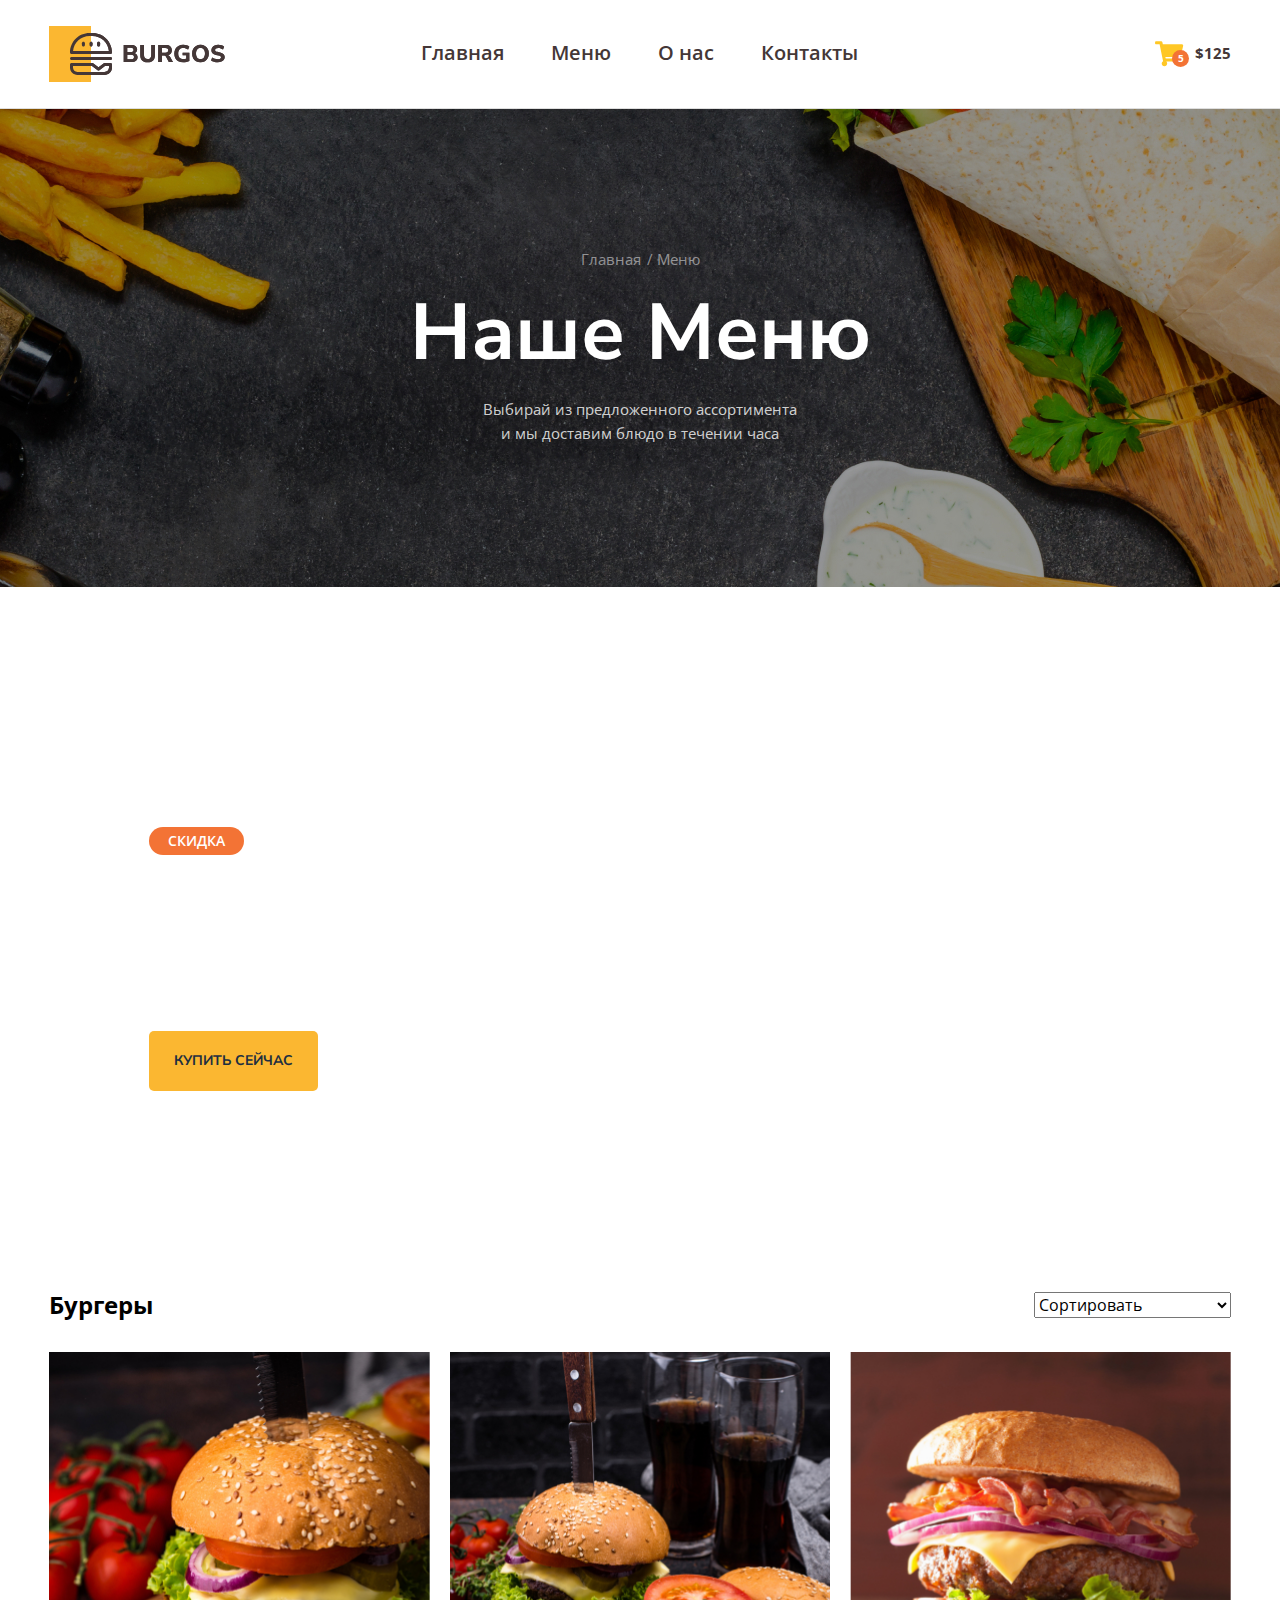
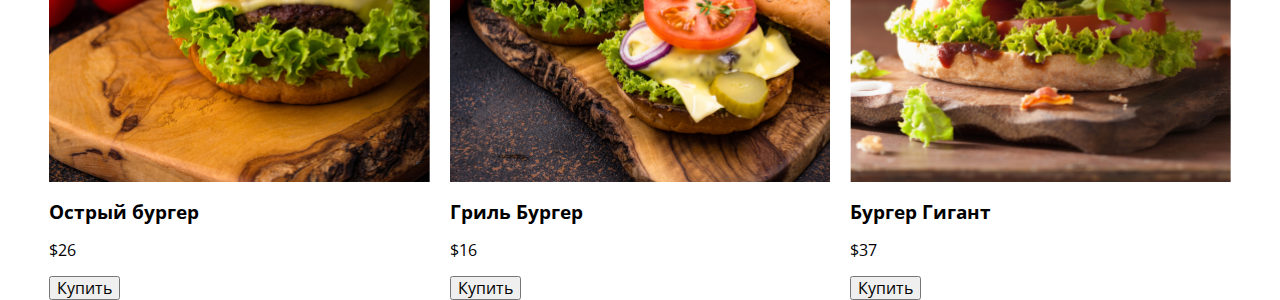
==== index.html @ 79b4a0ee "cart product" ====
<!DOCTYPE html>
<html lang="ru">
<head>
    <meta charset="UTF-8">
    <meta name="viewport" content="width=device-width, initial-scale=1.0">
    <title>Burger</title>
    <link rel="preconnect" href="https://fonts.googleapis.com">
    <link rel="preconnect" href="https://fonts.gstatic.com" crossorigin>
    <link href="https://fonts.googleapis.com/css2?family=Nunito+Sans:ital,opsz,wght@0,6..12,200..1000;1,6..12,200..1000&family=Open+Sans:ital,wght@0,300..800;1,300..800&display=swap" rel="stylesheet">
    <link rel="stylesheet" href="styles/normalize.min.css">
    <link rel="stylesheet" href="styles/main.css">

</head>
<body>
   <header class="header">
    <div class="container">
        <div class="header-wrapper">
            <div class="logo">
                <img src="images/logo.svg" alt="">
            </div>
            <nav class="nav">
                    <a href="#" class="nav-link">Главная</a>
                    <a href="#" class="nav-link">Меню</a>
                    <a href="#" class="nav-link">О нас</a>
                    <a href="#" class="nav-link">Контакты</a>
                
            </nav>
            <a href="#" class="cart">
                $125
                 <span class="cart-count">5</span>
                </a>
        </div>
    </div>
   </header>
  <section class="hero">
    <div class="container">
     <ul class="breadcrumbs">
        <li class="breadcrumbs-item"><a class="breadcrumbs-link" href="#">Главная</a></li>
        <li class="breadcrumbs-item">Меню</li>
     </ul>
     <h1 class="hero-title">Наше меню</h1>
     <p class="hero-description">Выбирай из предложенного ассортимента и мы доставим блюдо в&nbsp;течении часа</p>
    </div>
  </section>
  <section class="banner">
    <div class="container">
        <div class="banner-wrapper">
            <h2 class="banner-title"><span>Скидка</span>-30%</h2>
            <p class="banner-description">Только при&nbsp;покупке 3-х и более позиций,мы дарим скидку. Акции не&nbsp;суммируются.</p>
            <button type="button" class="banner-btn">Купить сейчас</button>
        </div>
    </div>
  </section>
  <main>
    <section>
        <div class="container">
            <div class="menu">
<div class="menu-header">
    <h2 class="menu-title"> Бургеры</h2>
    <select name="" id="">
        <option value="Сортировать" disabled selected>Сортировать</option>
        <option value="По умолчанию">По умолчанию</option>
        <option value="По возрастанию цены">По возрастанию цены</option>
        <option value="По убыванию цены">По убыванию цены</option>
    </select>
</div>
<div class="menu-box">
    <div class="menu-item">
        <div class="menu-thumb">
            <img src="images/menu/01.jpg" alt="Острый бургер">
        </div>
        <h3 class="menu-name">Острый бургер</h3>
        <p class="menu-price">$26</p>
        <button type="button" class="menu-btn">Купить</button>
    </div>
    <div class="menu-item">
        <div class="menu-thumb">
            <img src="images/menu/02.jpg" alt="Гриль Бургер">
        </div>
        <h3 class="menu-name">Гриль Бургер</h3>
        <p class="menu-price">$16</p>
        <button type="button" class="menu-btn">Купить</button>
    </div>
    <div class="menu-item">
        <div class="menu-thumb">
            <img src="images/menu/03.jpg" alt="Бургер Гигант">
        </div>
        <h3 class="menu-name">Бургер Гигант</h3>
        <p class="menu-price">$37</p>
        <button type="button" class="menu-btn">Купить</button>
    </div>
</div>
            </div>
        </div>
    </section>
    <section>
        <div class="container">
            <div class="menu">
                
            </div>
        </div>
    </section>
  </main>
</body>
</html>
---- styles/main.css ----
:root {
   --open-sans:'Open Sans', sans-serif; 
   --nunito-sans: 'Nunito Sans', sans-serif;

   --accent-light: #fbb731;
   --accent-dark: #f37335;
   --dark: #443737;
   --light: #ffffff;
   --light-rgb: 255, 255, 255;
}
body { 
    font-family: var(--open-sans)
 }
 a {
   text-decoration: none;
 }

 .container {
   width: 100%;
   max-width: 1182px;
   margin: 0 auto;
   padding-left: 15px;
   padding-right: 15px;
 }

 /* Header */

 .header {
   border-bottom: 1px solid #dedede;
 }

 .header-wrapper {
    display: flex;
    align-items: center;
    gap: 196px;
    padding-top: 26px;
    padding-bottom: 26px;

    
 }
 .logo {
    display: block;
    width: 176px;
    height: 56px;
    background-image: url(../images/logo.svg);
    background-repeat: no-repeat;
    background-size: contain;
 }
 .nav {
  flex-grow: 1;
  display: flex;
  gap: 47px;
 }
.nav-link {
   color: var(--dark);
   font-size: 20px;
   font-weight: 600;
}

.nav-link::after {
   content: '';
   display: block;
   width: 100%;
   height: 3px;
   background-color: transparent;
   border-radius: 1.5px;
}
.nav-link:hover::after {
   background-color: var(--accent-light);
}
.cart {
   display: flex;
   align-items: center;
   gap: 10px;
   color: var(--dark);
   font-size: 15px;
   font-weight: 700;
   position: relative;
}
.cart::before {
   content: '';
   display: block;
   width: 30px;
   height: 26px;
   background-image:url(../images/cart.svg) ;
   background-repeat: no-repeat;
   background-size: contain;
}
.cart-count {
   display: flex;
   align-items: center;
   justify-content: center;
   width: 17px;
   height: 17px;
   font-size: 10px;
   color:var(--light) ;
   background-color: var(--accent-dark);
   border-radius: 100%;
   position: absolute;
   left: 17px;
   bottom: 0;
}

/* Hero */

.hero {
   background-image: url(../images/hero.jpg);
   background-repeat: no-repeat;
   background-size: cover;
   background-position: center center;
   text-align: center;
   padding-top: 142px;
   padding-bottom: 142px;
}
.breadcrumbs {
   display: flex;
   align-items: center;
   justify-content: center;
   gap: 16px;
   list-style-type: none;
   padding-left: 0;
   color: rgba(var( --light-rgb), .5);
   font-size: 15px;
   margin-top: 0;
   margin-bottom: 0;
}

.breadcrumbs-item {
   position: relative;
}

.breadcrumbs-item:not(:last-child)::after {
content: '/';
position: absolute;
right: -12px;

}

.breadcrumbs-link {
   color: rgba(var( --light-rgb), .5);
}
.breadcrumbs-link:hover {
color: var(--accent-light);
}
.hero-title {
color: var(--light);
font-family: var(--nunito-sans);
font-size: 79px;
font-weight: 700;
text-transform: capitalize;
margin-top: 20px;
margin-bottom: 18px;
}
.hero-description {
   max-width: 320px;
   margin: 0 auto;
   color: rgba(var( --light-rgb), .8);
   font-size: 15px;
   line-height: 160%;
}

/* Banner */

.banner {
 margin-top: 140px;
 
}

.banner-wrapper {
  background-repeat: no-repeat;
  background-size: cover;
   padding: 100px;
   background-image: url(../images/banner.svg);
}
.banner-title {
   color: var(--light);
   font-family: var(--nunito-sans);
   font-size: 60px;
   font-weight: 900;
   line-height: 126%;
   text-transform: uppercase;
   margin-top: 0;
   margin-bottom: 11px;
}

.banner-title span {
display: block;
max-width: 95px;
color: var(--light);
font-family: var(--open-sans);
font-size: 14px;
font-weight: 600;
line-height: 128%;
text-transform: uppercase;
text-align: center;
background-color: var(--accent-dark);
border-radius: 14px;
padding: 5px 0;
margin-bottom: 4px;
}
.banner-description {
   max-width: 328px;
   margin-top: 0;
   margin-bottom: 13px;
   color: rgba(var(--light-rgb), .8);
   font-size: 15px;
   font-style: normal;
   font-weight: 400;
   line-height: 160%;
}

.banner-btn {
font-size: 14px;
font-family: var(--nunito-sans);
font-weight: 700;
padding: 22px 25px;
text-transform: uppercase;
text-decoration: none;
color: #1e2f40;
background-color: var(--accent-light);
border: none;
border-radius: 5px;
}
.banner-btn:hover {
   background-color: var(--accent-dark);
}
/* Menu */

.menu-header {
   display: flex;
   align-items: center;
   justify-content: space-between;
   margin-top: 100px;
margin-bottom: 34px;
}

.menu-title {
   margin-top: 0;
   margin-bottom: 0;

}
.menu-box {
   display: grid;
   grid-template-columns: repeat(3, 1fr);
   grid-template-rows: auto;
   gap: 50px 20px ;

}
.menu-thumb {
width: 100%;
height: 430px;
position: relative;
overflow: hidden;

}
.menu-thumb img {
width: 100%;
height: 100%;
position: absolute;
left: 50%;
top: 50%;
transform: translate(-50%, -50%);
object-fit: cover;

}
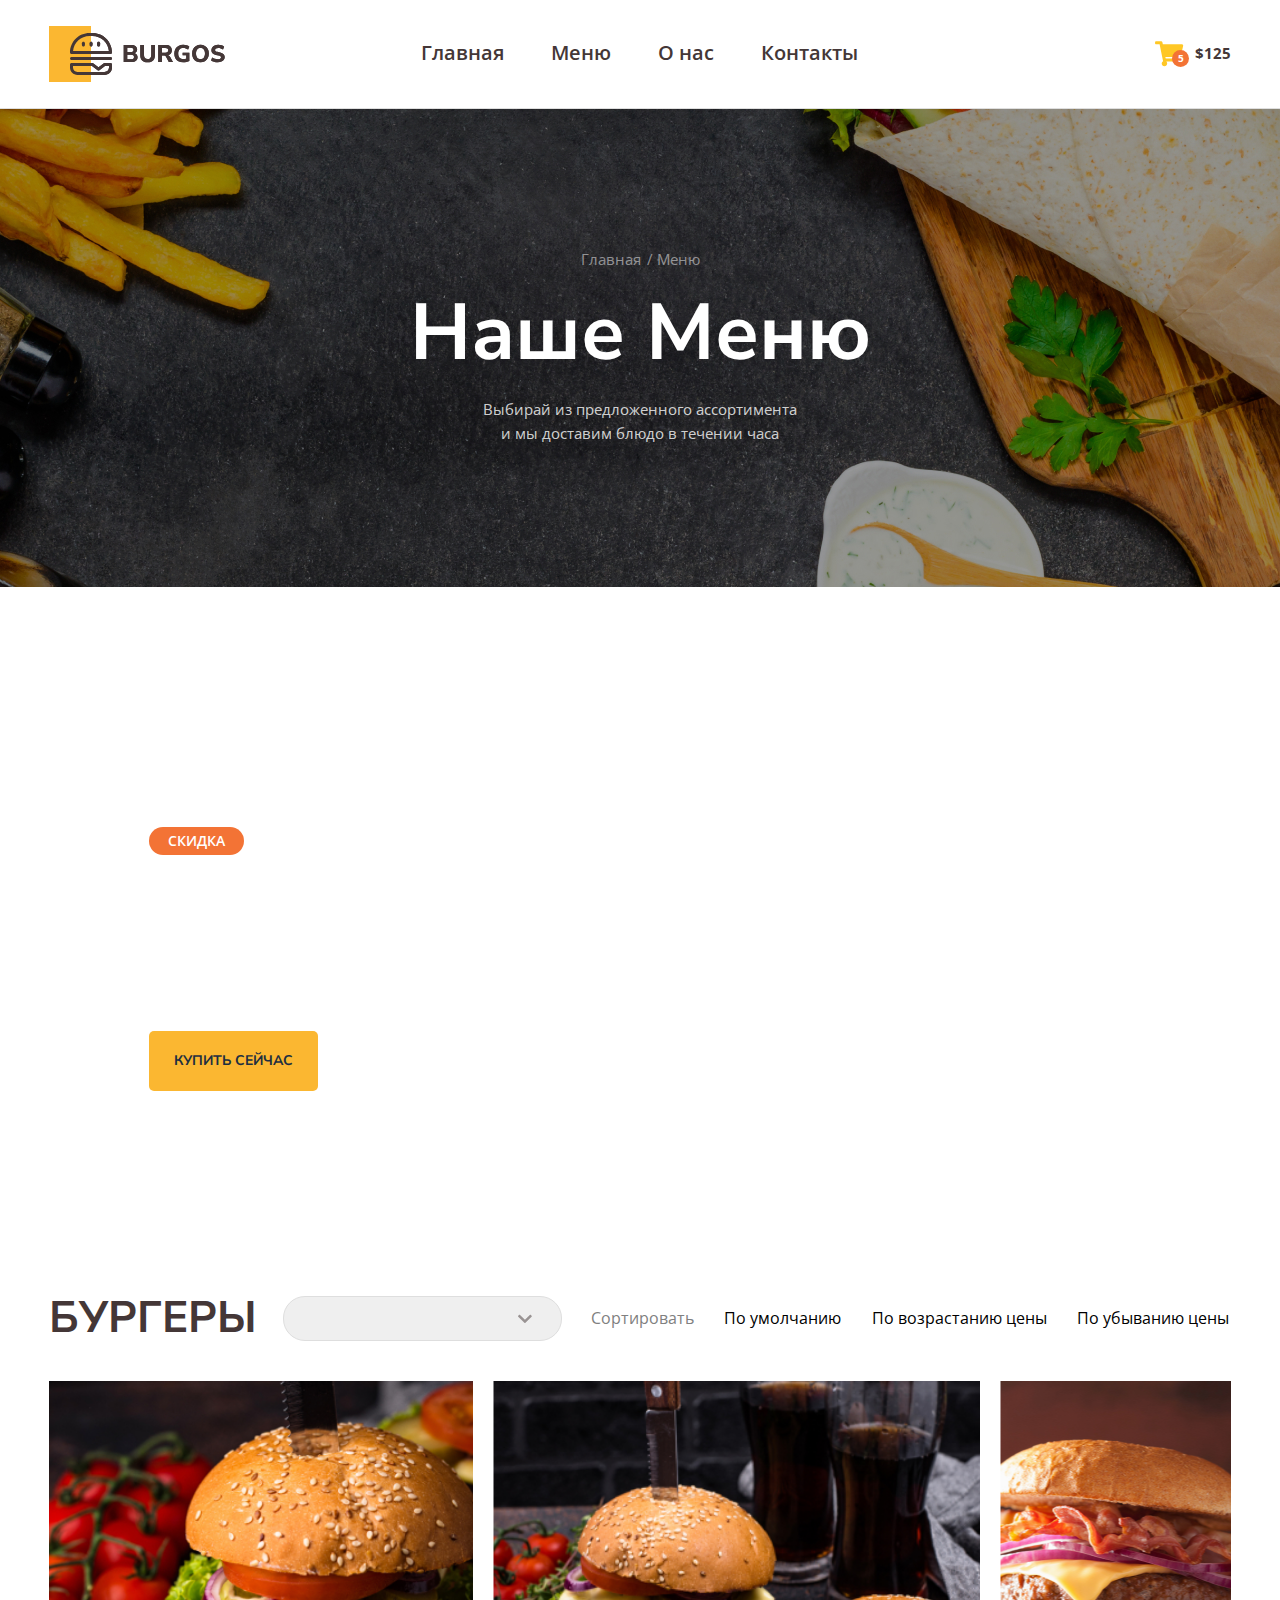
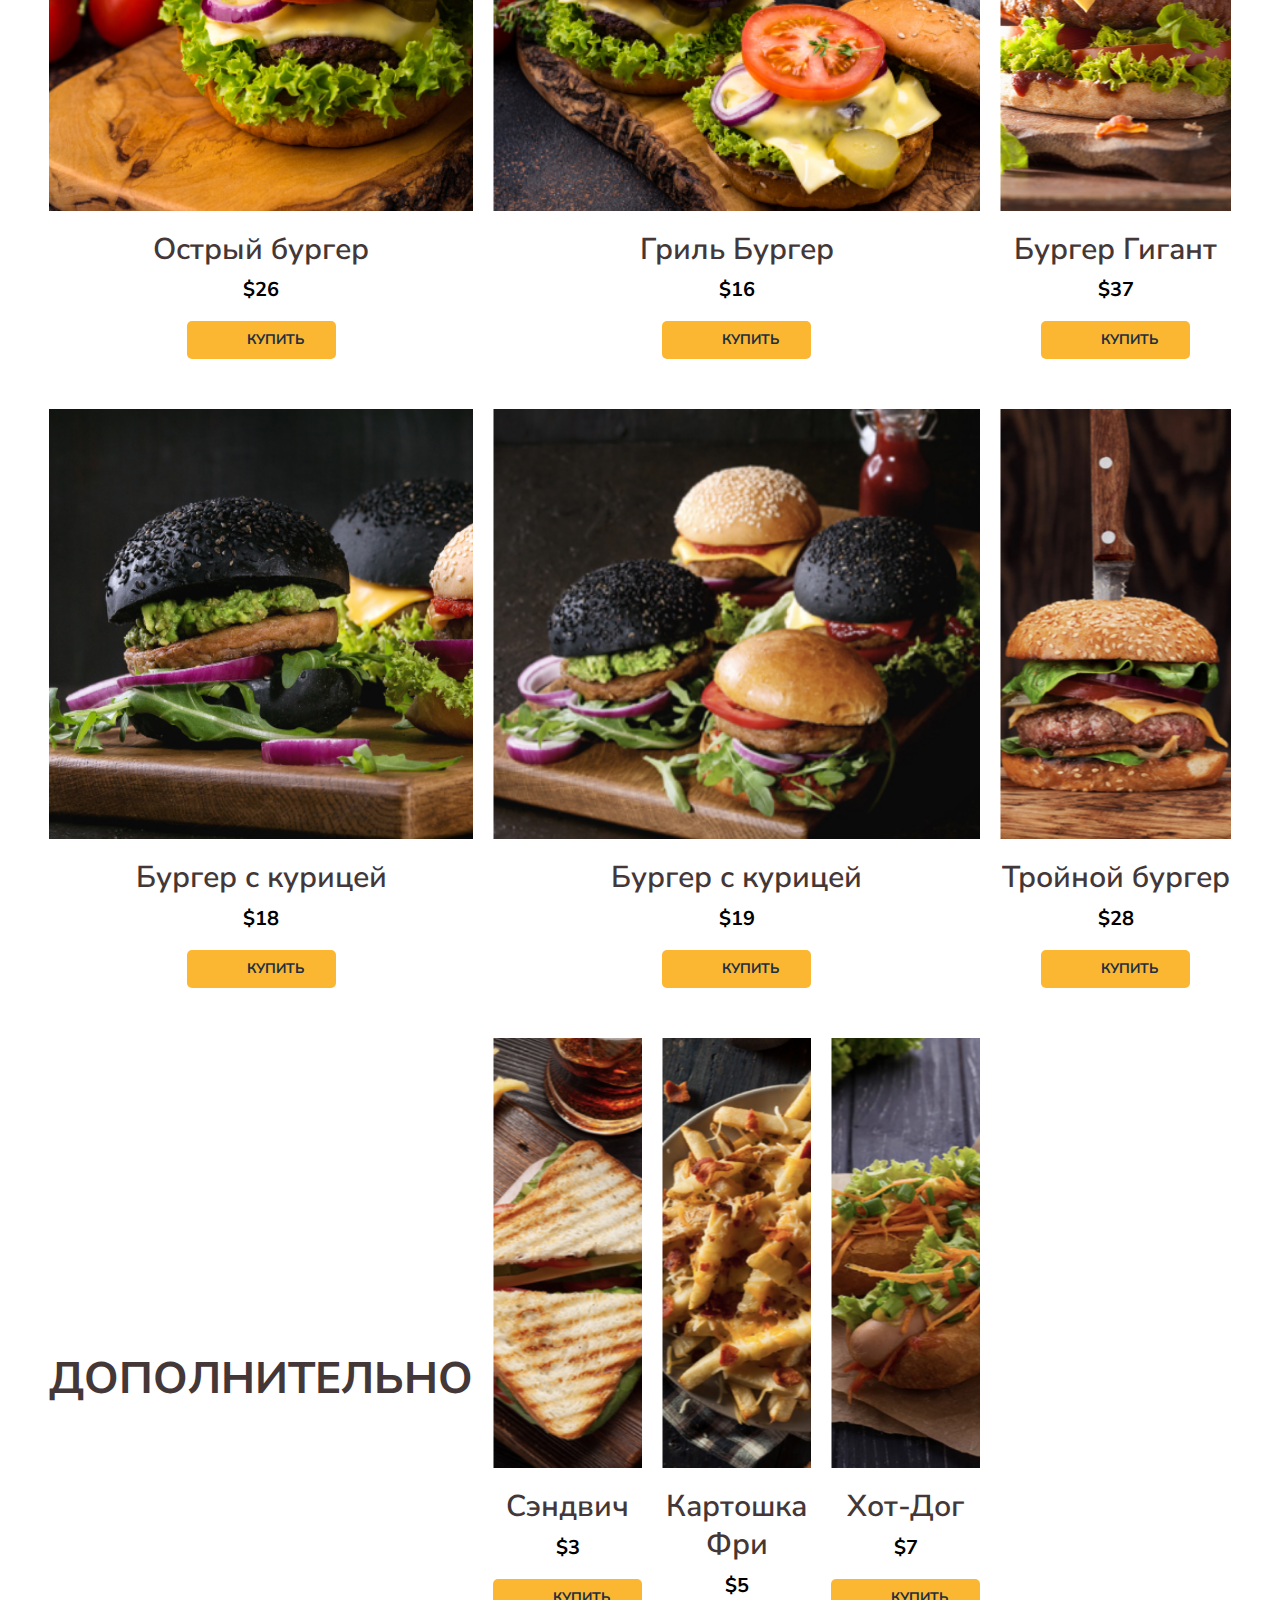
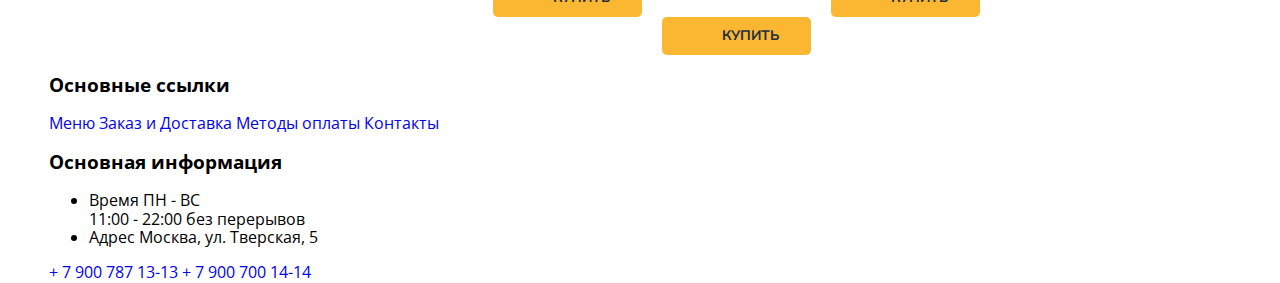
==== commit ce7656a8: "footer" ====
--- a/index.html
+++ b/index.html
@@ -57,7 +57,9 @@
             <div class="menu">
 <div class="menu-header">
     <h2 class="menu-title"> Бургеры</h2>
-    <select name="" id="">
+    <select class="menu-select">
+
+    </select>
         <option value="Сортировать" disabled selected>Сортировать</option>
         <option value="По умолчанию">По умолчанию</option>
         <option value="По возрастанию цены">По возрастанию цены</option>
@@ -89,17 +91,100 @@
         <p class="menu-price">$37</p>
         <button type="button" class="menu-btn">Купить</button>
     </div>
+    <div class="menu-item">
+        <div class="menu-thumb">
+            <img src="images/menu/04.jpg" alt="Бургер с курицей">
+        </div>
+        <h3 class="menu-name">Бургер с курицей</h3>
+        <p class="menu-price">$18</p>
+        <button type="button" class="menu-btn">Купить</button>
 </div>
+<div class="menu-item">
+    <div class="menu-thumb">
+        <img src="images/menu/05.jpg" alt="Бургер с курицей">
+    </div>
+    <h3 class="menu-name">Бургер с курицей</h3>
+    <p class="menu-price">$19</p>
+    <button type="button" class="menu-btn">Купить</button>
             </div>
+            <div class="menu-item">
+                <div class="menu-thumb">
+                    <img src="images/menu/06.jpg" alt="Бургер с курицей">
+                </div>
+                <h3 class="menu-name">Тройной бургер</h3>
+                <p class="menu-price">$28</p>
+                <button type="button" class="menu-btn">Купить</button>
         </div>
-    </section>
-    <section>
-        <div class="container">
-            <div class="menu">
+        <div class="menu-header">
+            <h2 class="menu-title"> Дополнительно</h2>
+            </div>
+            <div class="menu-box">
+                <div class="menu-item">
+                    <div class="menu-thumb">
+                        <img src="images/menu/07.jpg" alt="Сэндвич">
+                    </div>
+                    <h3 class="menu-name">Сэндвич</h3>
+                    <p class="menu-price">$3</p>
+                    <button type="button" class="menu-btn">Купить</button>
+                </div>
+                <div class="menu-item">
+                    <div class="menu-thumb">
+                        <img src="images/menu/08.jpg" alt="Картошка Фри">
+                    </div>
+                    <h3 class="menu-name">Картошка Фри</h3>
+                    <p class="menu-price">$5</p>
+                    <button type="button" class="menu-btn">Купить</button>
+                </div>
+                <div class="menu-item">
+                    <div class="menu-thumb">
+                        <img src="images/menu/09.jpg" alt="Хот-Дог">
+                    </div>
+                    <h3 class="menu-name">Хот-Дог</h3>
+                    <p class="menu-price">$7</p>
+                    <button type="button" class="menu-btn">Купить</button>
+                </div>
+            </section>
+            <section>
+                <div class="container">
+                    <div class="menu">
                 
             </div>
         </div>
     </section>
   </main>
+  <footer class="footer">
+    <div class="container">
+     <div class="footer-wrapper">
+        <a href="#" class="footer-logo"></a>
+     </div>   
+     <div class="footer-item">
+        <h3 class="footer-title">Основные ссылки</h3>
+        <nav class="footer-nav">
+            <a href="#">Меню</a> 
+           <a href="#">Заказ и Доставка</a> 
+           <a href="#">Методы оплаты</a> 
+           <a href="#">Контакты</a> 
+        </nav>
+     </div>
+     <div class="footer-item">
+        <h3 class="footer-title">Основная информация</h3>
+    <ul class="footer-list">
+        <li>
+            <span>Время</span>
+            ПН - ВС <br>
+         11:00 - 22:00 без перерывов
+        </li>
+        <li>
+            <span>Адрес</span>
+            Москва, ул. Тверская, 5
+        </li>
+    </ul>
+    </div>
+    <div class="footer-item">
+        <a class="footer-tel" href="tel:+79007871313">+ 7 900 787 13-13</a>
+        <a class="footer-tel" href="tel:+79007001414">+ 7 900 700 14-14</a>
+    </div>
+    </div>
+  </footer>
 </body>
 </html>--- a/styles/main.css
+++ b/styles/main.css
@@ -7,6 +7,7 @@
    --dark: #443737;
    --light: #ffffff;
    --light-rgb: 255, 255, 255;
+   --line: #dedede;
 }
 body { 
     font-family: var(--open-sans)
@@ -26,7 +27,7 @@
  /* Header */
 
  .header {
-   border-bottom: 1px solid #dedede;
+   border-bottom: 1px solid var(--line);
  }
 
  .header-wrapper {
@@ -235,9 +236,28 @@
 }
 
 .menu-title {
+   color: var(--dark);
+   font-family: var(--nunito-sans);
+   font-size: 44px;
+   font-weight: 700;
+   line-height: 127%;
+   text-transform: uppercase;
    margin-top: 0;
    margin-bottom: 0;
 
+}
+.menu-select {
+   color:var(--dark);
+   font-size: 15px;
+   appearance: none;
+   flex-basis: 279px;
+   background-image: url(../images/arrow.svg);
+   background-size: 14px 10px;
+   background-repeat: no-repeat;
+   background-position: 89% center;
+   border: 1px solid var(--line);
+   padding: 13px 30px;
+   border-radius: 22px;
 }
 .menu-box {
    display: grid;
@@ -246,11 +266,16 @@
    gap: 50px 20px ;
 
 }
+.menu-item {
+   font-family: var(--nunito-sans);
+   text-align: center;
+}
 .menu-thumb {
 width: 100%;
 height: 430px;
 position: relative;
 overflow: hidden;
+margin-bottom: 20px;
 
 }
 .menu-thumb img {
@@ -262,4 +287,42 @@
 transform: translate(-50%, -50%);
 object-fit: cover;
 
+}
+.menu-name {
+   color: var(--dark);
+   font-size: 30px;
+   font-weight: 600;
+   line-height: 126%;
+   margin-top: 0;
+   margin-bottom: 10px;
+}
+.menu-price {
+   color: rgba (var (--dark-rgba), .5);
+   font-size: 20px;
+   font-weight: 700;
+   margin-top: 0;
+   margin-bottom: 20px;
+}
+.menu-btn {
+   display: flex;
+   align-items: center;
+   justify-content: center;
+   gap: 10px;
+   margin: 0 auto;
+   font-size: 14px;
+   font-family: var(--nunito-sans);
+   font-weight: 700;
+   padding: 11px 32px;
+   text-transform: uppercase;
+   text-decoration: none;
+   color: #1e2f40;
+   background-color: var(--accent-light);
+   border: none;
+   border-radius: 5px;
+}
+.menu-btn::before {
+   content: '';
+   display: block;
+   width: 18px;
+   
 }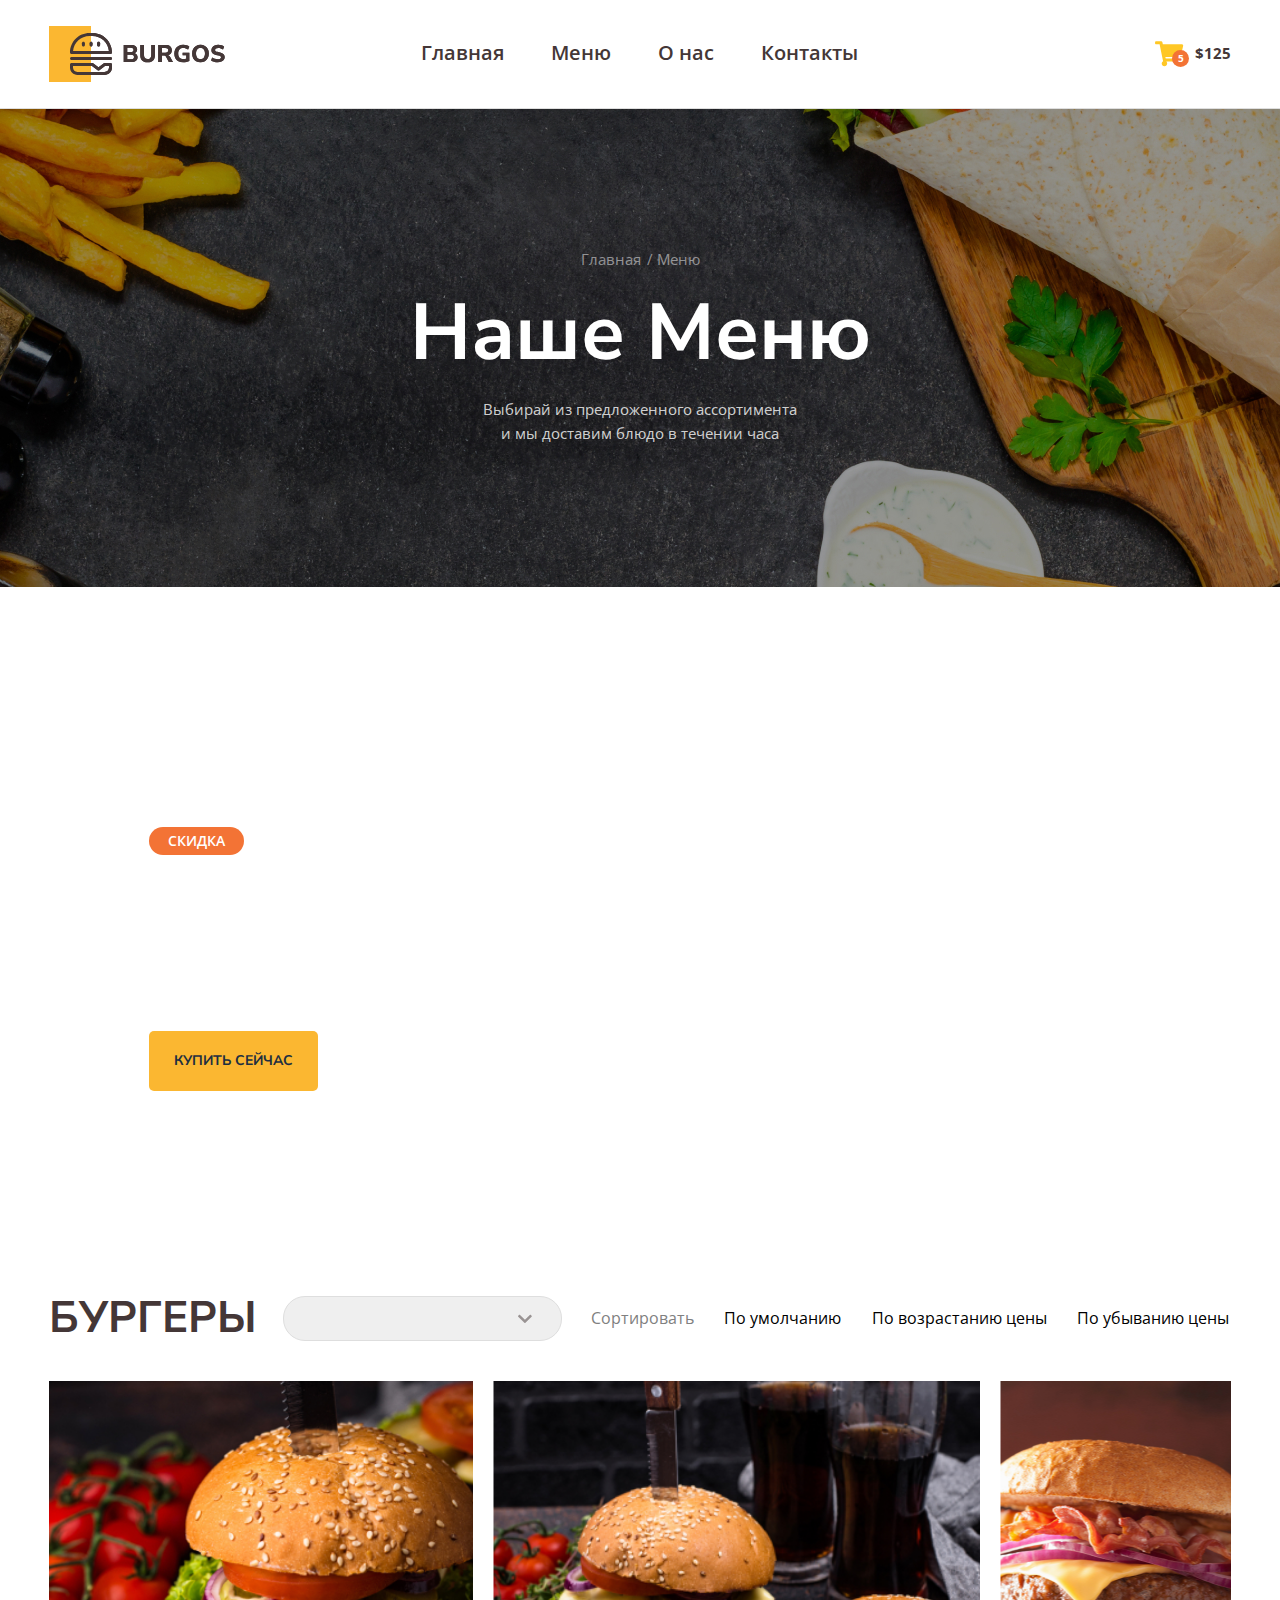
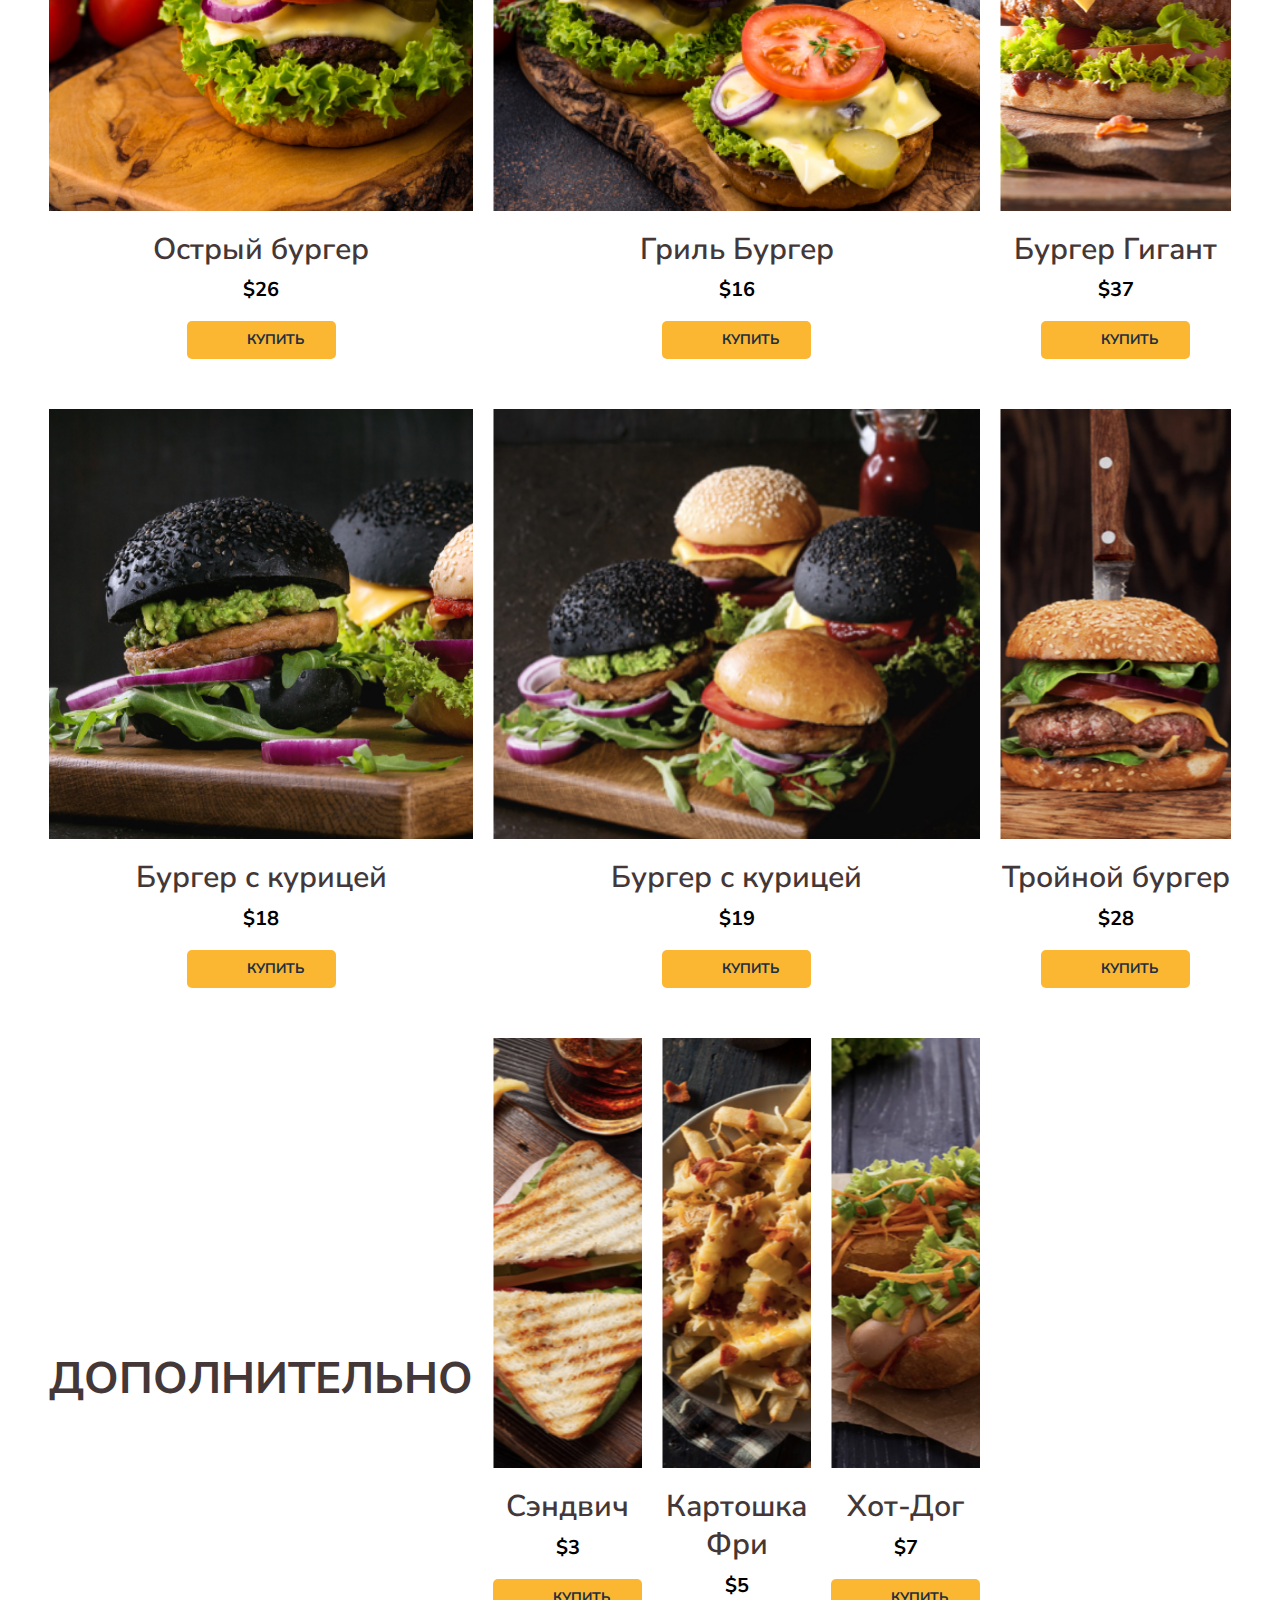
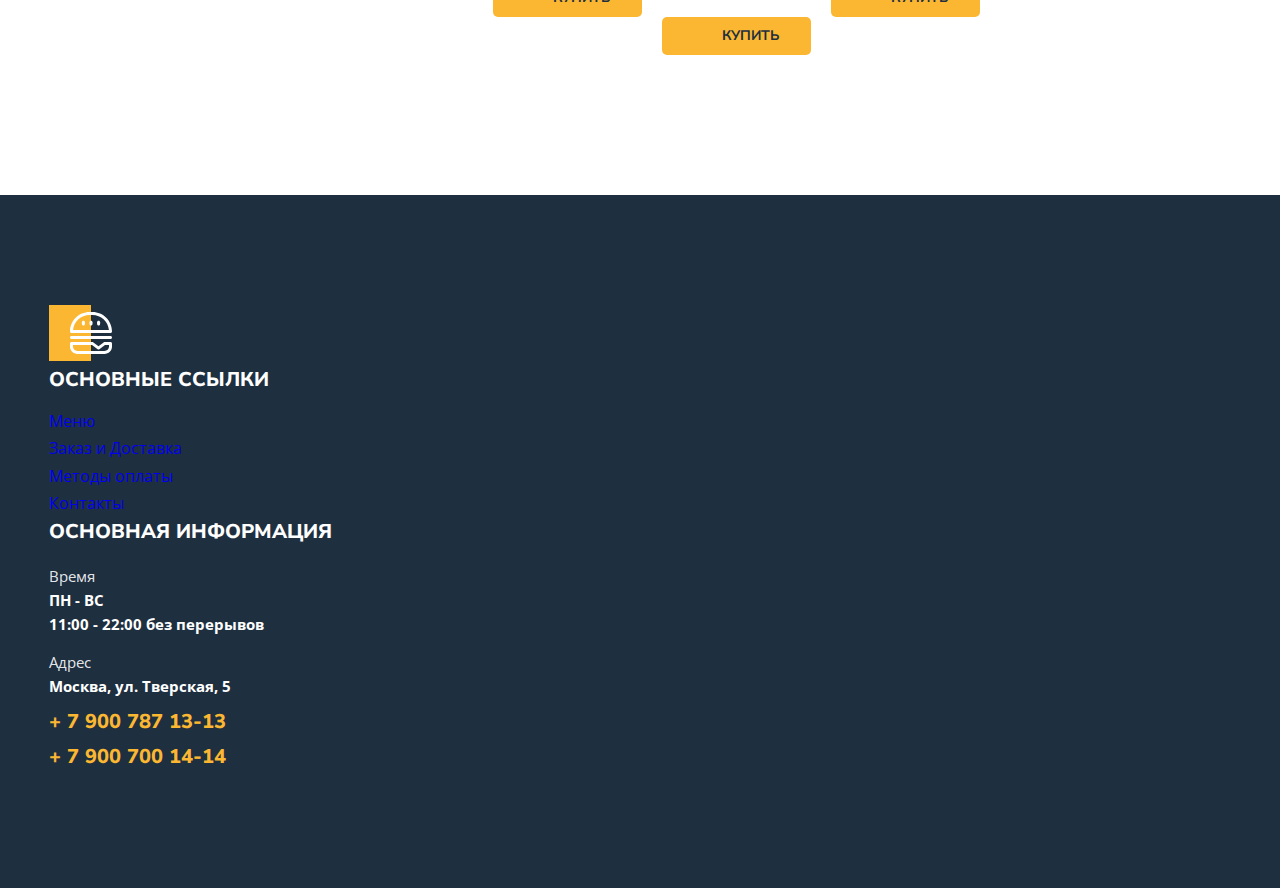
==== commit 859afcbc: "link" ====
--- a/index.html
+++ b/index.html
@@ -169,12 +169,12 @@
      <div class="footer-item">
         <h3 class="footer-title">Основная информация</h3>
     <ul class="footer-list">
-        <li>
+        <li class="footer-list-item">
             <span>Время</span>
             ПН - ВС <br>
          11:00 - 22:00 без перерывов
         </li>
-        <li>
+        <li class="footer-list-item">
             <span>Адрес</span>
             Москва, ул. Тверская, 5
         </li>
--- a/styles/main.css
+++ b/styles/main.css
@@ -8,6 +8,8 @@
    --light: #ffffff;
    --light-rgb: 255, 255, 255;
    --line: #dedede;
+
+   --tr: .2s;
 }
 body { 
     font-family: var(--open-sans)
@@ -221,6 +223,7 @@
 background-color: var(--accent-light);
 border: none;
 border-radius: 5px;
+transition: var(--tr);
 }
 .banner-btn:hover {
    background-color: var(--accent-dark);
@@ -324,5 +327,75 @@
    content: '';
    display: block;
    width: 18px;
-   
+
+}
+
+/* Footer */
+
+.footer {
+   background-color: #1e2f40;
+   padding-top: 110px;
+   padding-bottom: 120px;
+   margin-top: 140px;
+}
+
+.footer-wrapper {
+   display: flex;
+   justify-content: space-between;
+}
+.footer-logo {
+   display: block;
+   width: 63px;
+   height: 56px;
+   background-image: url(../images/logo-min.svg);
+   background-repeat: no-repeat;
+   background-size: contain;
+}
+.footer-title {
+   color: var(--light);
+   font-family: var(--nunito-sans);
+   font-size: 20px;
+   font-weight: 800;
+   line-height: 190%;
+   text-transform: uppercase;
+   margin-top: 0;
+   margin-bottom: 13px;
+}
+.footer-nav {
+   display: flex;
+   flex-direction: column;
+   gap: 9px;
+}
+.footer-link {
+   color: rgba(var( --light-rgb), .9);
+   font-size: 15px;
+   line-height: 160%;
+}
+.footer-list {
+   list-style-type: none;
+   padding-left: 0;
+   margin: 0;
+}
+.footer-list-item {
+   color: var(--light);
+   font-size: 15px;
+   font-weight: 700;
+   line-height: 160%;
+}
+.footer-list-item span {
+   display: block;
+   color: rgba(var( --light-rgb), .9);
+   font-weight: 400;
+}
+.footer-list-item:not(:last-child) {
+   margin-bottom: 14px;
+}
+.footer-tel {
+   display: block;
+   color: var(--accent-light);
+   font-family: var(--nunito-sans);
+   font-size: 20px;
+   font-weight: 800;
+   text-transform: uppercase; 
+   margin-top: 12px;
 }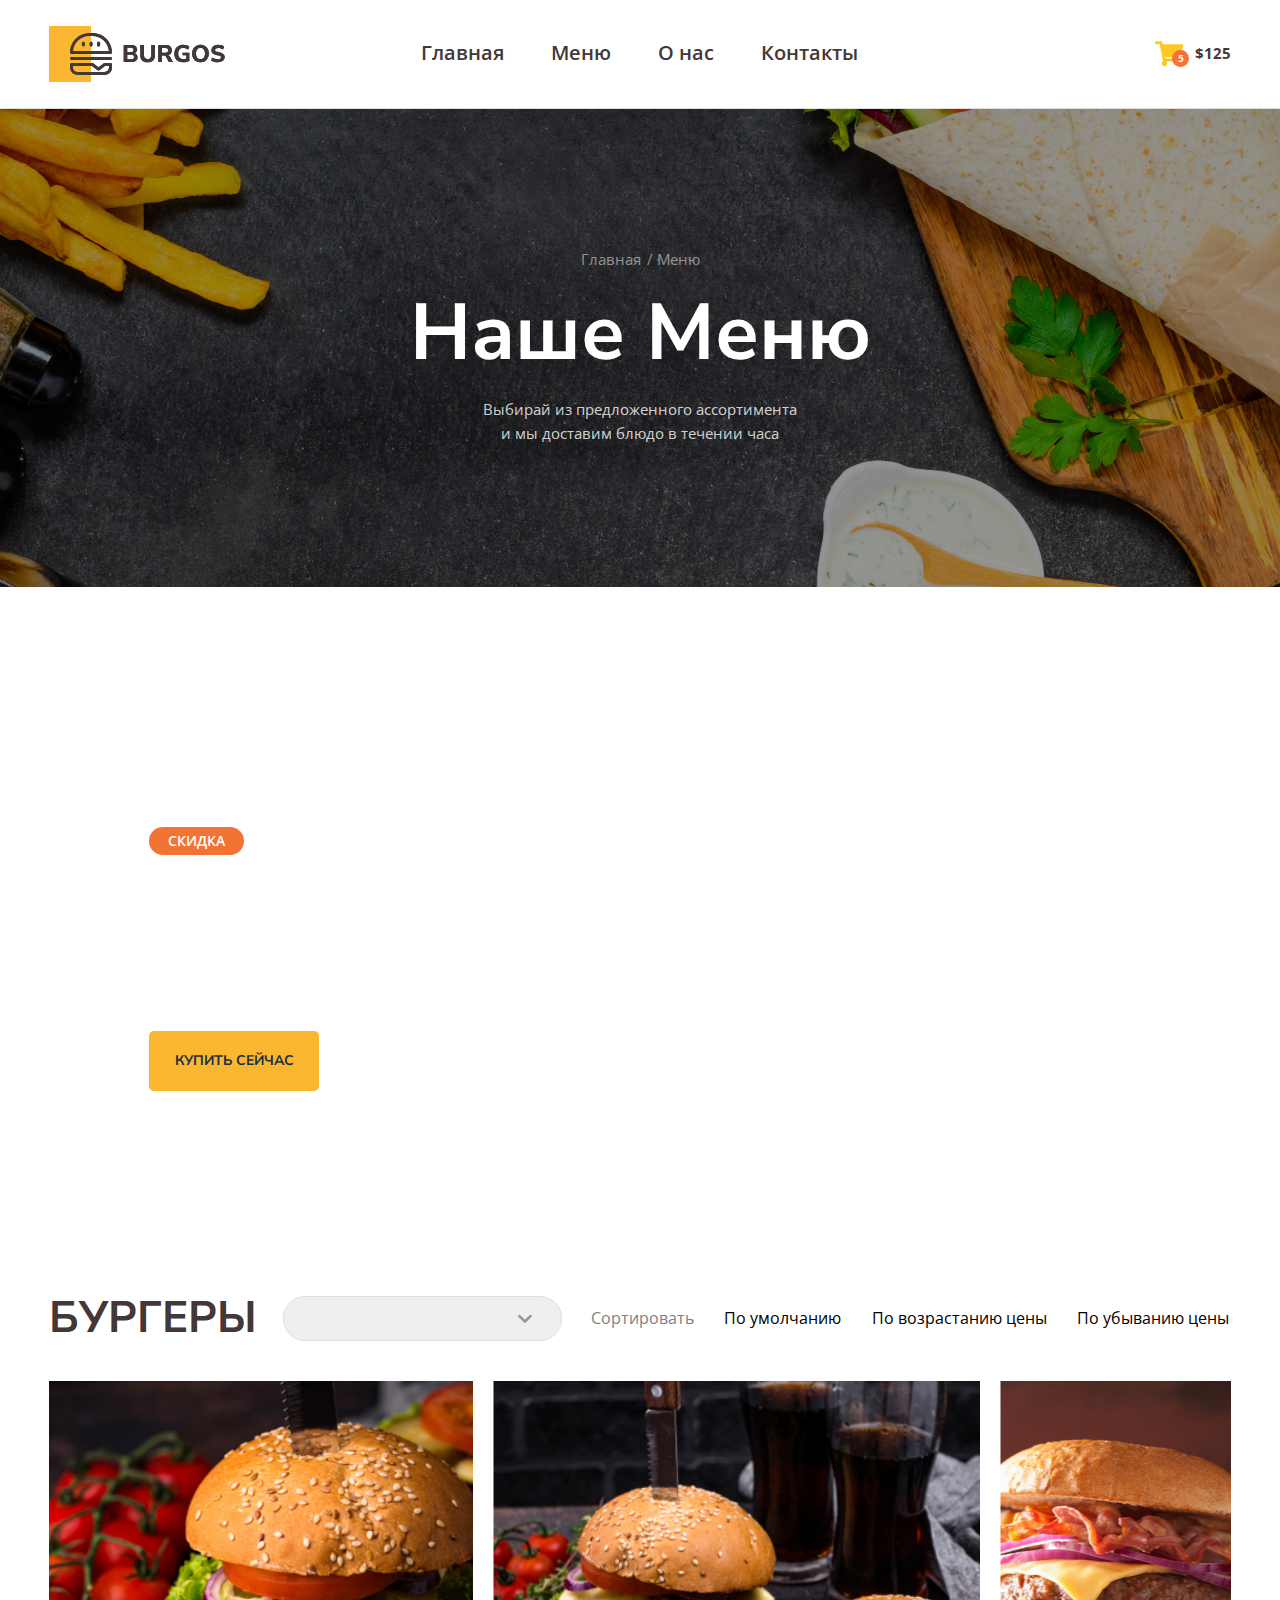
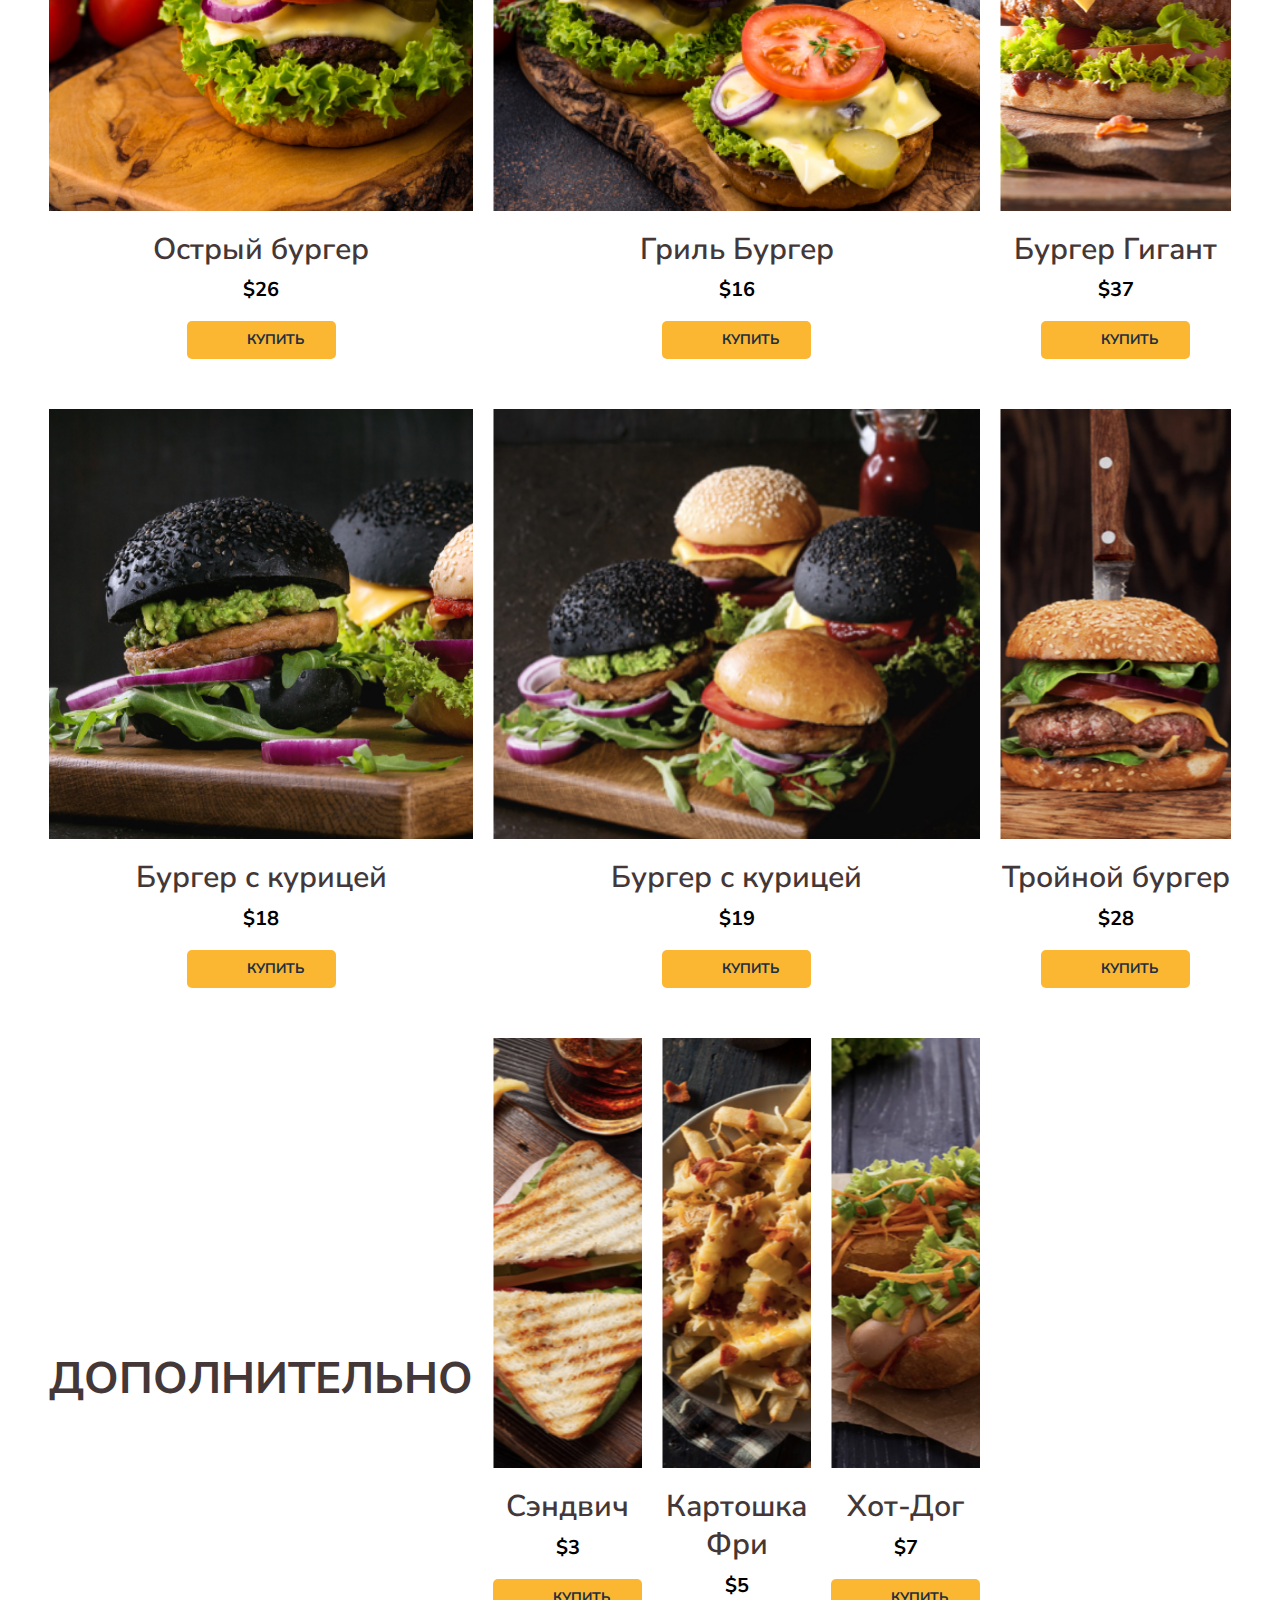
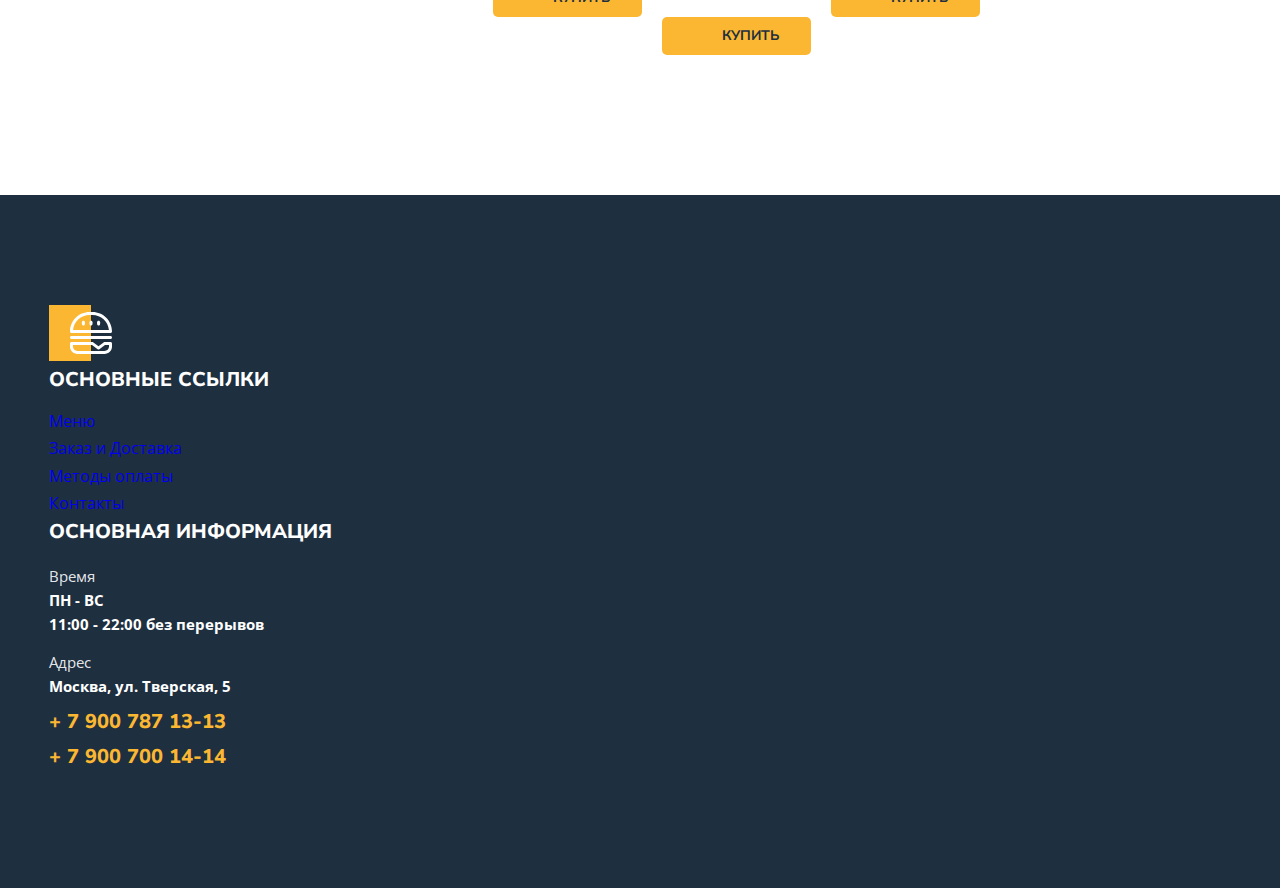
==== commit 72fea945: "js" ====
--- a/index.html
+++ b/index.html
@@ -12,7 +12,7 @@
 
 </head>
 <body>
-   <header class="header">
+   <header class="header" id="headerTop">
     <div class="container">
         <div class="header-wrapper">
             <div class="logo">
@@ -20,9 +20,9 @@
             </div>
             <nav class="nav">
                     <a href="#" class="nav-link">Главная</a>
-                    <a href="#" class="nav-link">Меню</a>
+                    <a href="index.html" class="nav-link">Меню</a>
                     <a href="#" class="nav-link">О нас</a>
-                    <a href="#" class="nav-link">Контакты</a>
+                    <a href="contact.html" class="nav-link">Контакты</a>
                 
             </nav>
             <a href="#" class="cart">
@@ -47,12 +47,12 @@
         <div class="banner-wrapper">
             <h2 class="banner-title"><span>Скидка</span>-30%</h2>
             <p class="banner-description">Только при&nbsp;покупке 3-х и более позиций,мы дарим скидку. Акции не&nbsp;суммируются.</p>
-            <button type="button" class="banner-btn">Купить сейчас</button>
+            <a href="#menuburger" class="banner-btn">Купить сейчас</a>
         </div>
     </div>
   </section>
   <main>
-    <section>
+    <section id="menuburger">
         <div class="container">
             <div class="menu">
 <div class="menu-header">
@@ -160,10 +160,10 @@
      <div class="footer-item">
         <h3 class="footer-title">Основные ссылки</h3>
         <nav class="footer-nav">
-            <a href="#">Меню</a> 
+            <a href="index.html">Меню</a> 
            <a href="#">Заказ и Доставка</a> 
            <a href="#">Методы оплаты</a> 
-           <a href="#">Контакты</a> 
+           <a href="contact.html">Контакты</a> 
         </nav>
      </div>
      <div class="footer-item">
@@ -186,5 +186,7 @@
     </div>
     </div>
   </footer>
+  <a href="#headerTop" class="button-up hidden" id="btnUp">Наверх</a>
+  <script src="scripts/script.js"></script>
 </body>
 </html>--- a/styles/main.css
+++ b/styles/main.css
@@ -103,6 +103,33 @@
    left: 17px;
    bottom: 0;
 }
+.button-up {
+   position:fixed ;
+   right: 10px;
+   bottom: 10px;
+   text-align: center;
+   color: var(--dark);
+font-size: 14px;
+font-family: var(--nunito-sans);
+font-weight: 700;
+padding: 5px 10px;
+text-transform: uppercase;
+text-decoration: none;
+color: #1e2f40;
+background-color: var(--accent-light);
+border: none;
+border-radius: 5px;
+transition: var(--tr);
+}
+.button-up:hover {
+   background-color: var(--accent-dark);
+}
+.button-up.hidden {
+opacity: 0;
+}
+.button-up.visible {
+   opacity: 1;
+}
 
 /* Hero */
 
@@ -114,6 +141,9 @@
    text-align: center;
    padding-top: 142px;
    padding-bottom: 142px;
+}
+.hero-contact {
+   background-image: url(../images/hero-contact.svg);
 }
 .breadcrumbs {
    display: flex;
@@ -213,10 +243,14 @@
 }
 
 .banner-btn {
+   display: block;
+   max-width: 170px;
+   text-align: center;
+   color: var(--dark);
 font-size: 14px;
 font-family: var(--nunito-sans);
 font-weight: 700;
-padding: 22px 25px;
+padding: 22px 0;
 text-transform: uppercase;
 text-decoration: none;
 color: #1e2f40;
@@ -398,4 +432,103 @@
    font-weight: 800;
    text-transform: uppercase; 
    margin-top: 12px;
-}+}
+/* Contacts */
+
+.contact-main {
+   display: flex;
+   align-items: center;
+   gap: 20px;
+   max-width: 1057px;
+   margin: 140px auto 60px;
+}
+
+.contact-map {
+   flex-basis: 680px;
+}
+
+.contact-adress {
+   flex-basis: calc(100% - 680px - 20px);
+   list-style-type: none;
+   padding-left: 0;
+}
+
+.contact-adress > li:not(:last-child) {
+   margin-bottom: 26px;
+}
+
+.contact-adress > li > span {
+   display: block;
+   font-size: 15px;
+   line-height: 160%;
+}
+
+.contact-adress > li > span:first-child {
+   font-family: var(--nunito-sans);
+   font-size: 20px;
+   font-weight: 700;
+   line-height: 190%;
+   text-transform: uppercase;
+   margin-left: 3px;
+   margin-bottom: 4px;
+}
+
+.contact-adress > li > span:last-child {
+   font-weight: 700;
+   margin-top: 10px;
+}
+
+.contact-additionally {
+   display: flex;
+   justify-content: space-between;
+   gap: 20px;
+   max-width: 1057px;
+   list-style-type: none;
+   padding-left: 0;
+   margin: 0 auto;
+}
+
+.contact-additionally > li {
+   font-size: 15px;
+   display: flex;
+   align-items: center;
+   gap: 15px;
+}
+
+.contact-additionally > li::before {
+   content: '';
+   display: block;
+   width: 80px;
+   height: 80px;
+   background-repeat: no-repeat;
+   background-size: cover;
+}
+
+.contact-additionally > li:nth-child(1):before {
+   background-image: url(../images/contact.01.svg);
+}
+.contact-additionally > li:nth-child(2):before {
+   background-image: url(../images/contact.02.svg);
+}
+.contact-additionally > li:nth-child(3):before {
+   background-image: url(../images/contact.03.svg);
+}
+
+.contact-info,
+.contact-tel {
+   display: block;
+   color: var(--dark);
+   font-family: var(--nunito-sans);
+   font-size: 20px;
+   font-weight: 700;
+   line-height: 140%;
+   margin-top: 5px;
+}
+
+.contact-tel {
+   transition: var(--tr);
+}
+
+.contact-tel:hover {
+   color: var(--accent-light);
+}
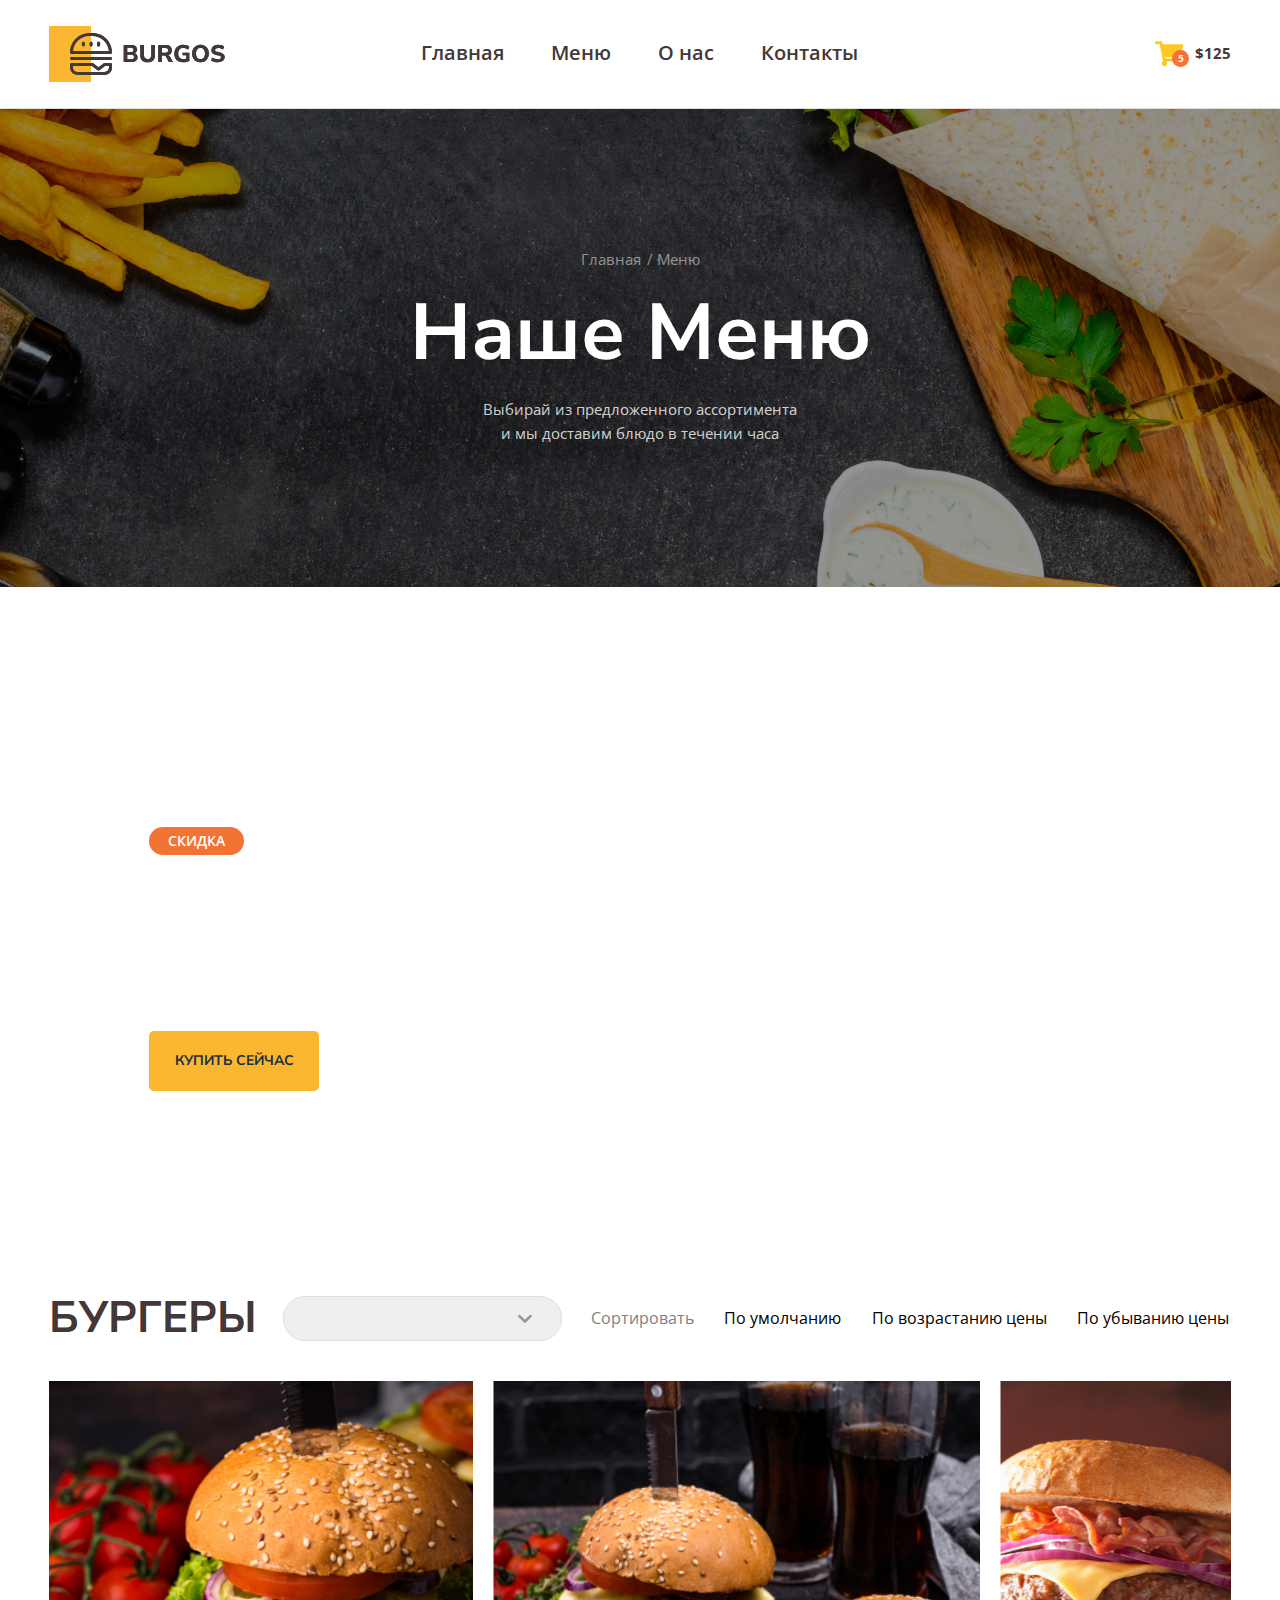
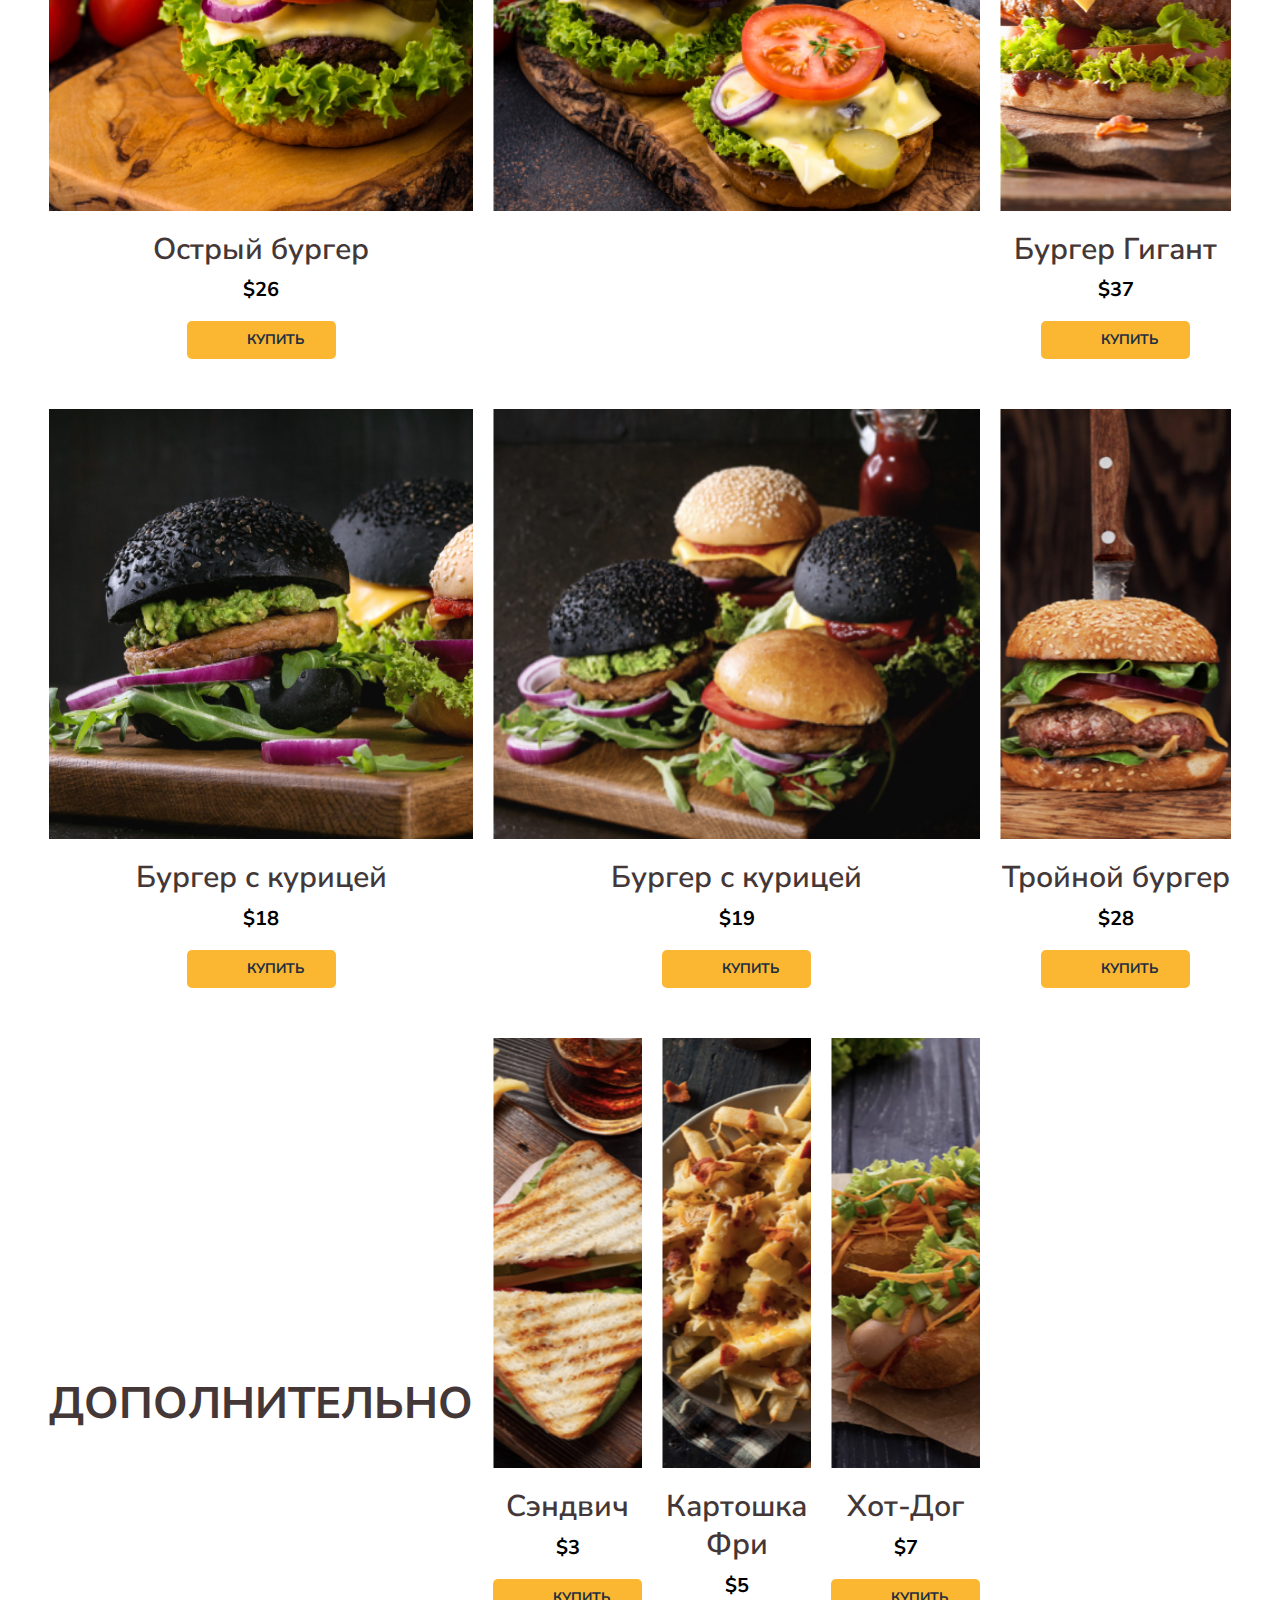
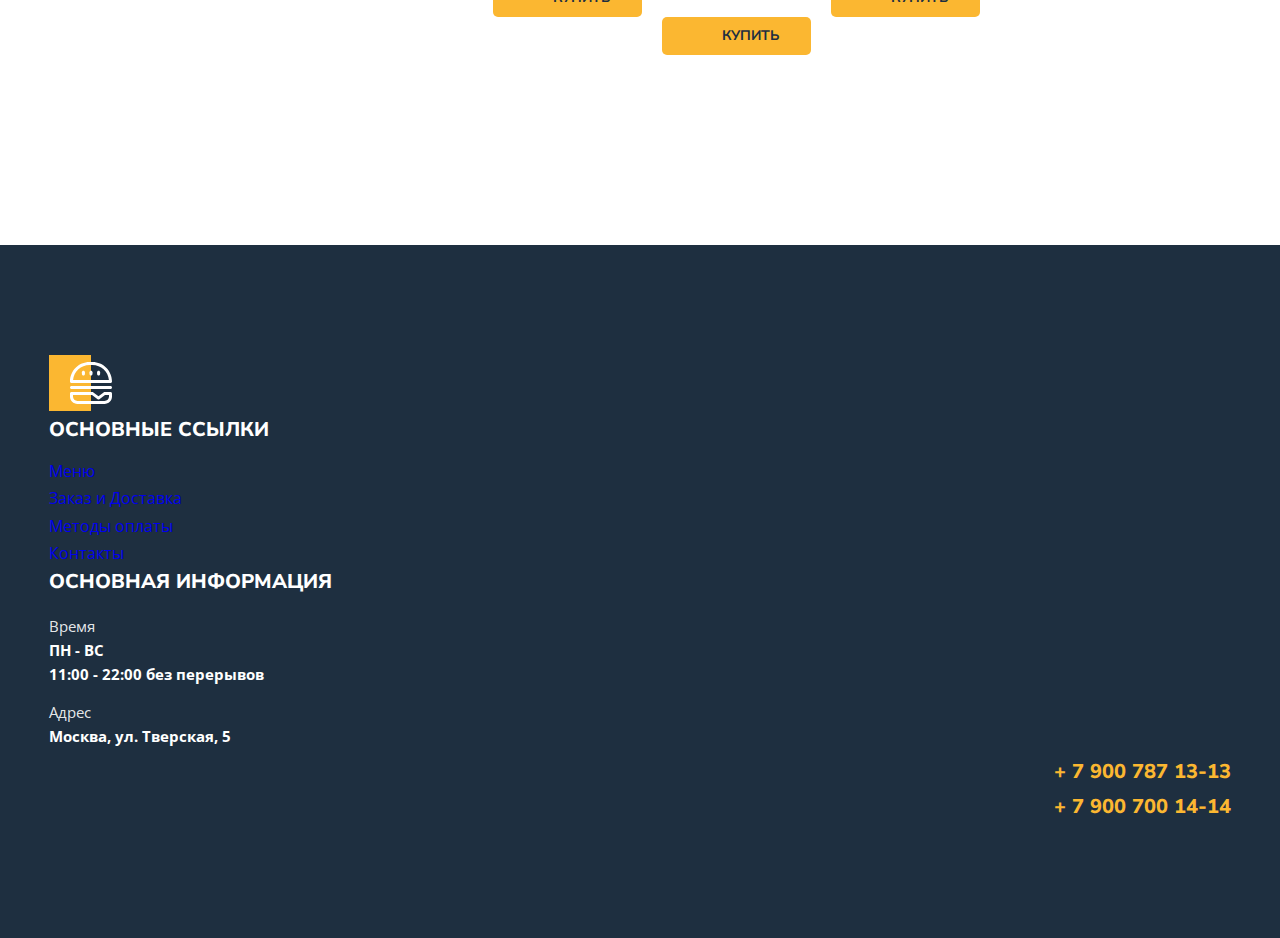
==== commit 2e57a0e4: "addapting" ====
--- a/index.html
+++ b/index.html
@@ -52,7 +52,7 @@
     </div>
   </section>
   <main>
-    <section id="menuburger">
+    <section id="menuburger"></section>
         <div class="container">
             <div class="menu">
 <div class="menu-header">
@@ -66,24 +66,24 @@
         <option value="По убыванию цены">По убыванию цены</option>
     </select>
 </div>
-<div class="menu-box">
-    <div class="menu-item">
+<div class="menu-box ">
+    <div class="menu-item ">
         <div class="menu-thumb">
             <img src="images/menu/01.jpg" alt="Острый бургер">
         </div>
-        <h3 class="menu-name">Острый бургер</h3>
+        <div>  <h3 class="menu-name">Острый бургер</h3>
         <p class="menu-price">$26</p>
         <button type="button" class="menu-btn">Купить</button>
     </div>
-    <div class="menu-item">
+    </div>
+    <div class="menu-item _additionally">
         <div class="menu-thumb">
             <img src="images/menu/02.jpg" alt="Гриль Бургер">
         </div>
-        <h3 class="menu-name">Гриль Бургер</h3>
-        <p class="menu-price">$16</p>
-        <button type="button" class="menu-btn">Купить</button>
-    </div>
-    <div class="menu-item">
+        <div> 
+        </div>
+    </div>
+    <div class="menu-item ">
         <div class="menu-thumb">
             <img src="images/menu/03.jpg" alt="Бургер Гигант">
         </div>
@@ -91,7 +91,7 @@
         <p class="menu-price">$37</p>
         <button type="button" class="menu-btn">Купить</button>
     </div>
-    <div class="menu-item">
+    <div class="menu-item ">
         <div class="menu-thumb">
             <img src="images/menu/04.jpg" alt="Бургер с курицей">
         </div>
@@ -99,7 +99,7 @@
         <p class="menu-price">$18</p>
         <button type="button" class="menu-btn">Купить</button>
 </div>
-<div class="menu-item">
+<div class="menu-item ">
     <div class="menu-thumb">
         <img src="images/menu/05.jpg" alt="Бургер с курицей">
     </div>
@@ -118,30 +118,36 @@
         <div class="menu-header">
             <h2 class="menu-title"> Дополнительно</h2>
             </div>
-            <div class="menu-box">
-                <div class="menu-item">
+            <div class="menu-box _additionally">
+                <div class="menu-item _additionally">
                     <div class="menu-thumb">
                         <img src="images/menu/07.jpg" alt="Сэндвич">
                     </div>
-                    <h3 class="menu-name">Сэндвич</h3>
+                    <div class="menu-info">  
+                         <h3 class="menu-name">Сэндвич</h3>
                     <p class="menu-price">$3</p>
                     <button type="button" class="menu-btn">Купить</button>
                 </div>
-                <div class="menu-item">
+                </div>
+                <div class="menu-item _additionally">
                     <div class="menu-thumb">
                         <img src="images/menu/08.jpg" alt="Картошка Фри">
                     </div>
-                    <h3 class="menu-name">Картошка Фри</h3>
+                    <div class="menu-info"> 
+                          <h3 class="menu-name">Картошка Фри</h3>
                     <p class="menu-price">$5</p>
-                    <button type="button" class="menu-btn">Купить</button>
-                </div>
-                <div class="menu-item">
+                    <button type="button" class="menu-btn">Купить</button></div>
+                  
+                </div>
+                <div class="menu-item" _additionally>
                     <div class="menu-thumb">
                         <img src="images/menu/09.jpg" alt="Хот-Дог">
                     </div>
-                    <h3 class="menu-name">Хот-Дог</h3>
+                    <div class="menu-info"> 
+                     <h3 class="menu-name">Хот-Дог</h3>
                     <p class="menu-price">$7</p>
-                    <button type="button" class="menu-btn">Купить</button>
+                    <button type="button" class="menu-btn">Купить</button></div>
+                   
                 </div>
             </section>
             <section>
@@ -165,6 +171,8 @@
            <a href="#">Методы оплаты</a> 
            <a href="contact.html">Контакты</a> 
         </nav>
+        <a class="footer-tel _mobile" href="tel:+79007871313">+ 7 900 787 13-13</a>
+        <a class="footer-tel _mobile" href="tel:+79007001414">+ 7 900 700 14-14</a>
      </div>
      <div class="footer-item">
         <h3 class="footer-title">Основная информация</h3>
--- a/styles/main.css
+++ b/styles/main.css
@@ -205,6 +205,14 @@
    padding: 100px;
    background-image: url(../images/banner.svg);
 }
+.banner-box {
+background-repeat: no-repeat;
+background-size: cover;
+   background-position: 0 center;
+   padding: 100px 100px 120px;
+   margin-bottom: 80;
+   
+}
 .banner-title {
    color: var(--light);
    font-family: var(--nunito-sans);
@@ -376,6 +384,7 @@
 .footer-wrapper {
    display: flex;
    justify-content: space-between;
+   gap: 15px;
 }
 .footer-logo {
    display: block;
@@ -424,14 +433,21 @@
 .footer-list-item:not(:last-child) {
    margin-bottom: 14px;
 }
+.footer-item:last-child {
+   flex-basis: 194px;
+}
 .footer-tel {
    display: block;
    color: var(--accent-light);
    font-family: var(--nunito-sans);
    font-size: 20px;
    font-weight: 800;
+   text-align: right;
    text-transform: uppercase; 
    margin-top: 12px;
+}
+.footer-tel._mobile {
+   display: none;
 }
 /* Contacts */
 
@@ -532,3 +548,71 @@
 .contact-tel:hover {
    color: var(--accent-light);
 }
+/* Media */
+@media (max-widht: 1080px) { 
+  .header-wrapper {
+
+ gap: 40px;
+
+  }
+  .nav {
+   margin-left: 0;
+   gap: min(3vw, 30px);
+  }
+}
+@media (max-widht: 768px) { 
+  .logo { 
+   width: 150px ;
+   height: 48px;
+
+   }
+  .header-wrapper {
+   gap: 45px;
+  }
+.nav 
+{
+   gap: 22px;
+}
+.banner {
+   margin-top: 72px;
+}
+.banner-wrapper {
+   padding: 100px 40px;
+}
+.menu-header {
+   margin-top: 80px;
+}
+.menu-box { 
+   grid-template-columns: repeat (2, 1fr);
+}
+.menu-box._additionally {
+   grid-template-columns: 1fr;
+}
+.menu-item._additionally {
+  display: flex; 
+  align-items: center;
+  gap: 20px;
+}
+.menu-item._additionally .menu-thumb {
+   flex-basis:calc(60% - 20px) ;
+   height: 260px;
+   margin-bottom: 0;
+}
+.menu-item._additionally .menu-info {
+   flex-basis: 40%;
+}
+.footer {
+   padding-top: 62px;
+   padding-bottom: 71px;
+}
+.footer-nav {
+   margin-bottom: 20px;
+}
+.footer-item:last-child {
+  display: none; 
+}
+.footer-tel._mobile {
+   display: block;
+   text-align: left;
+}
+}
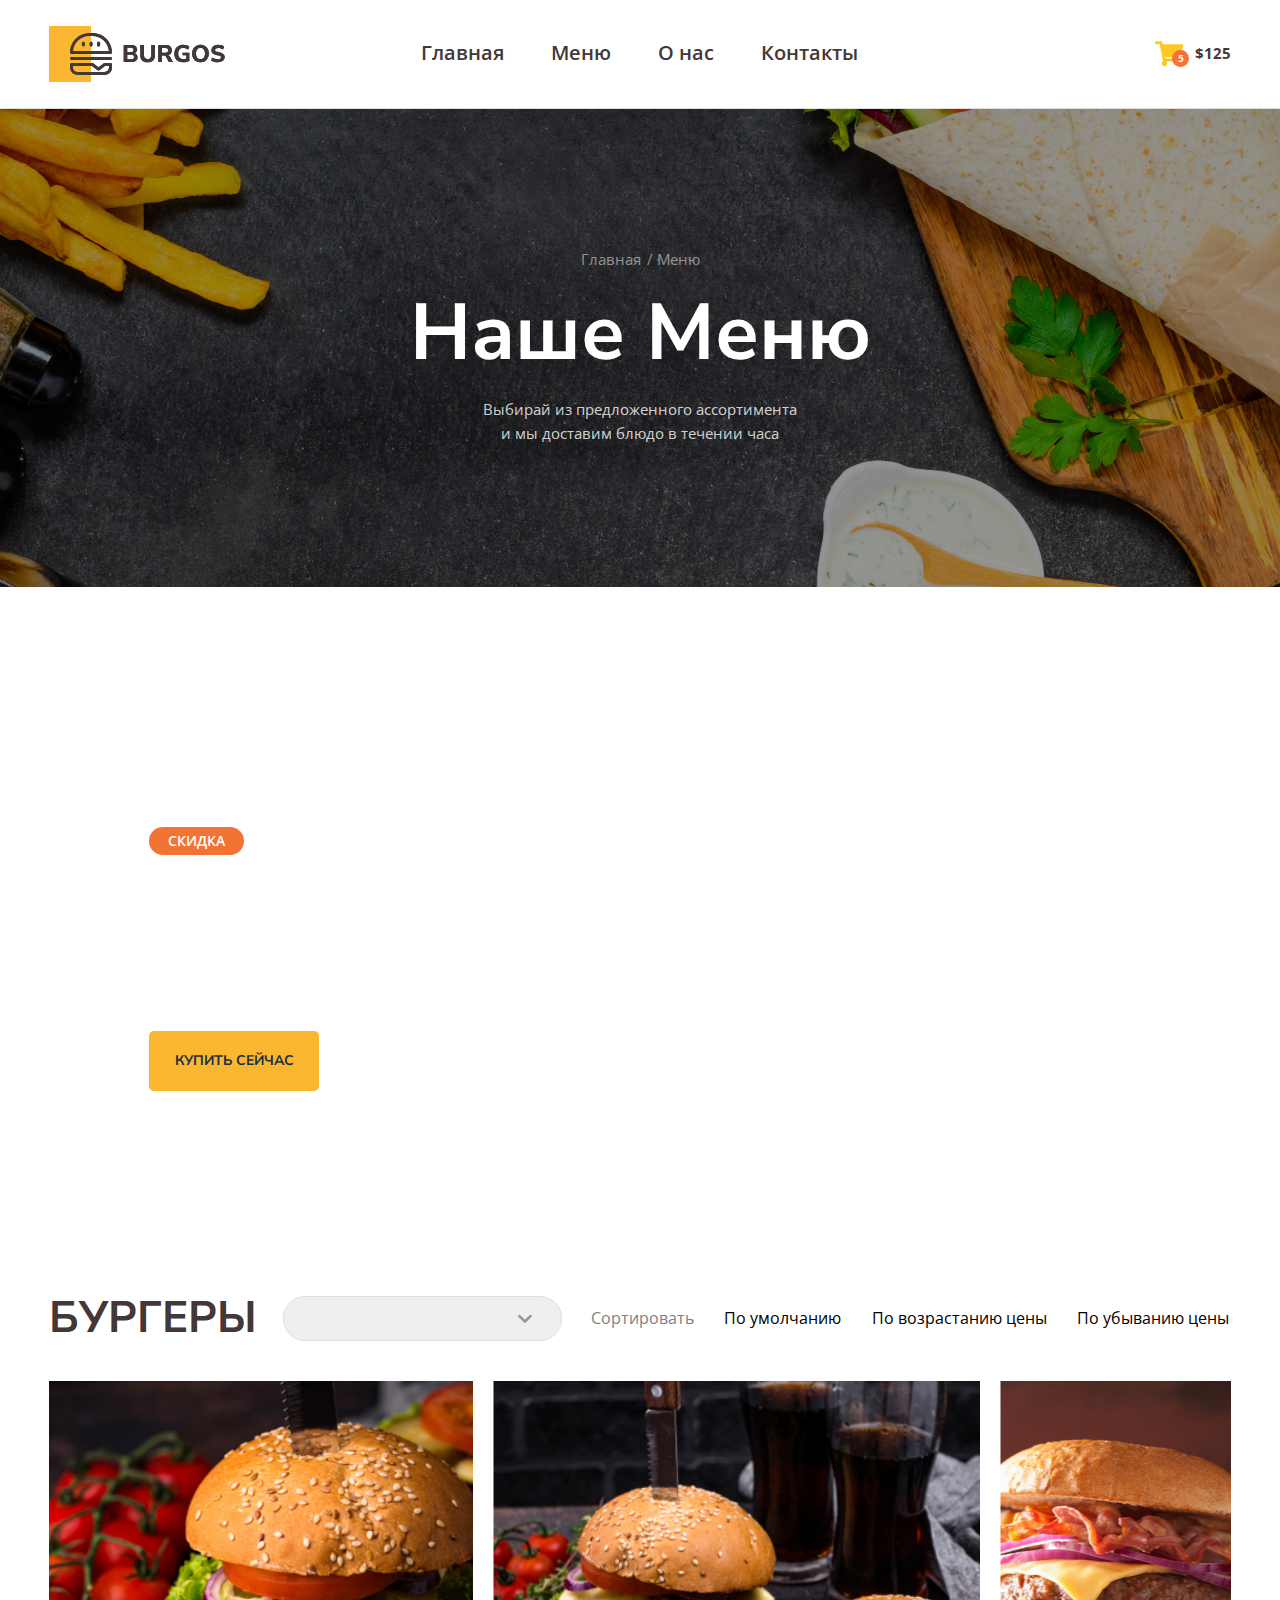
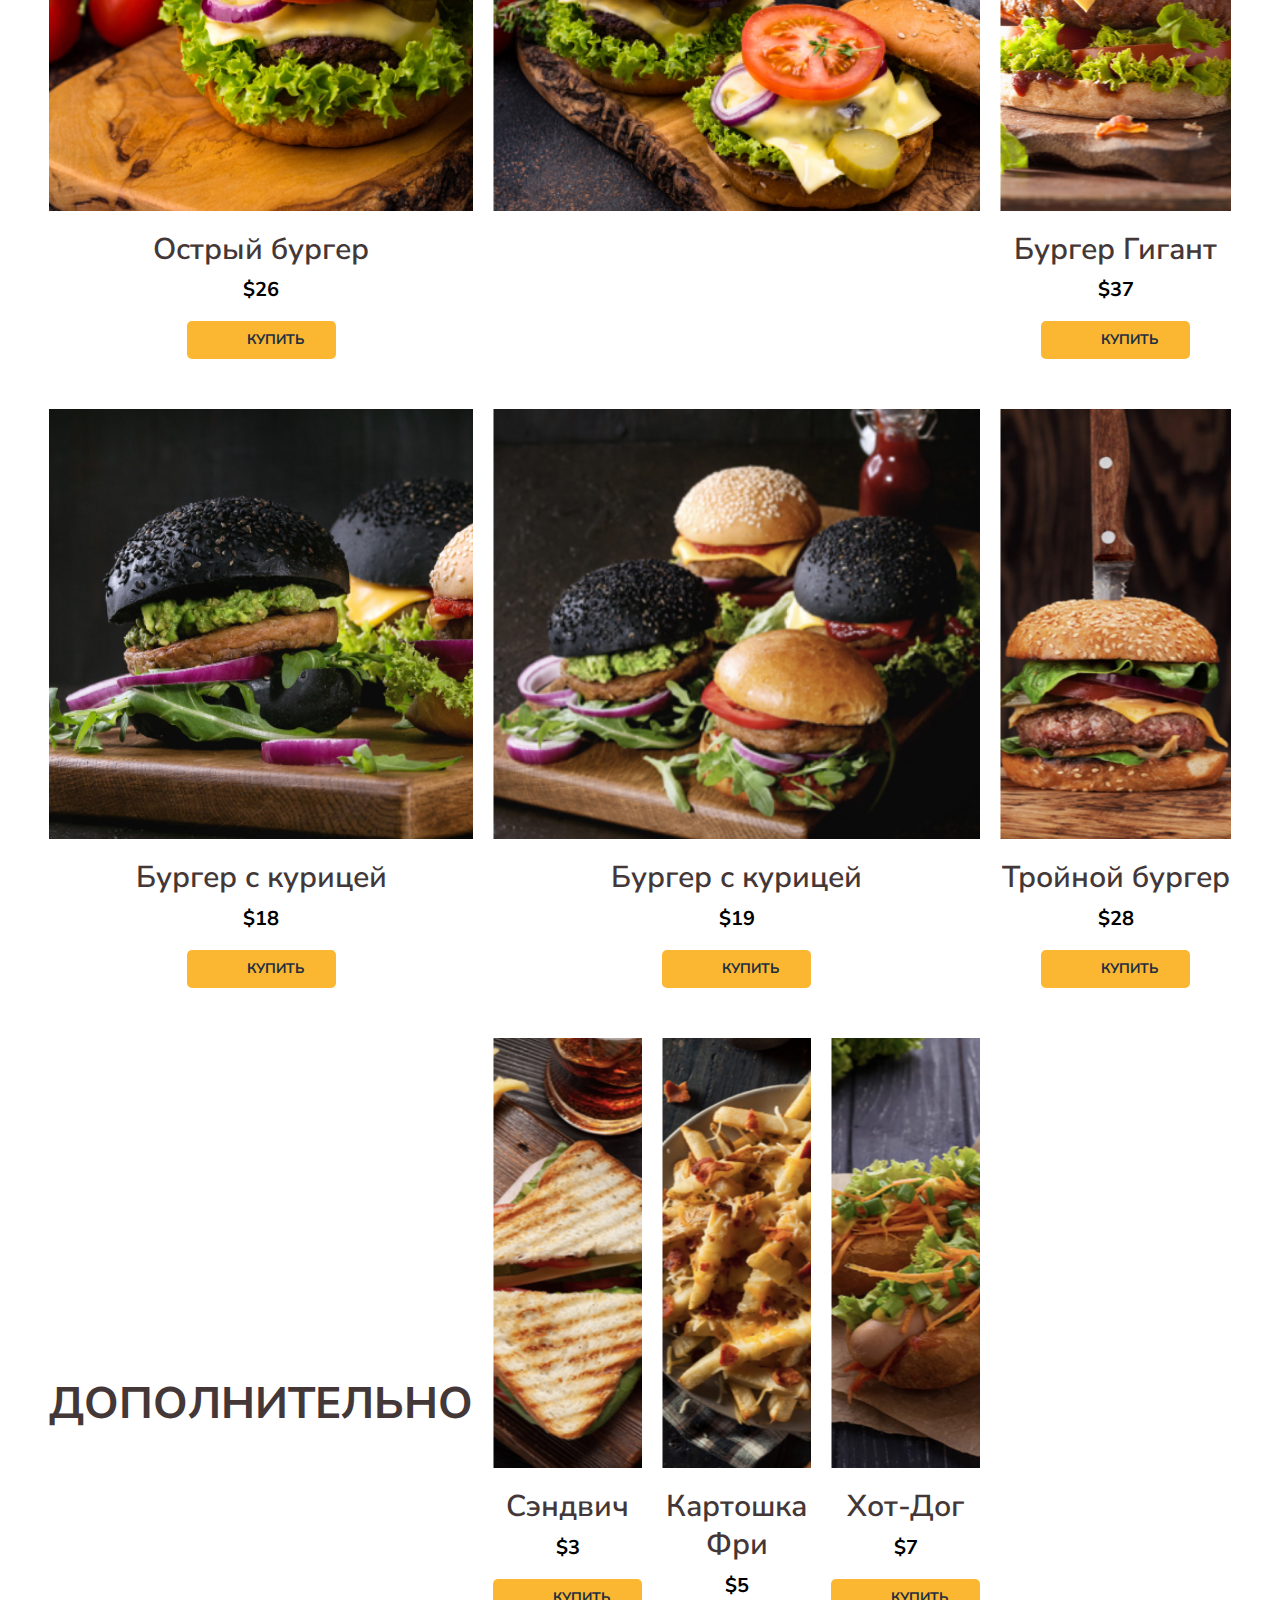
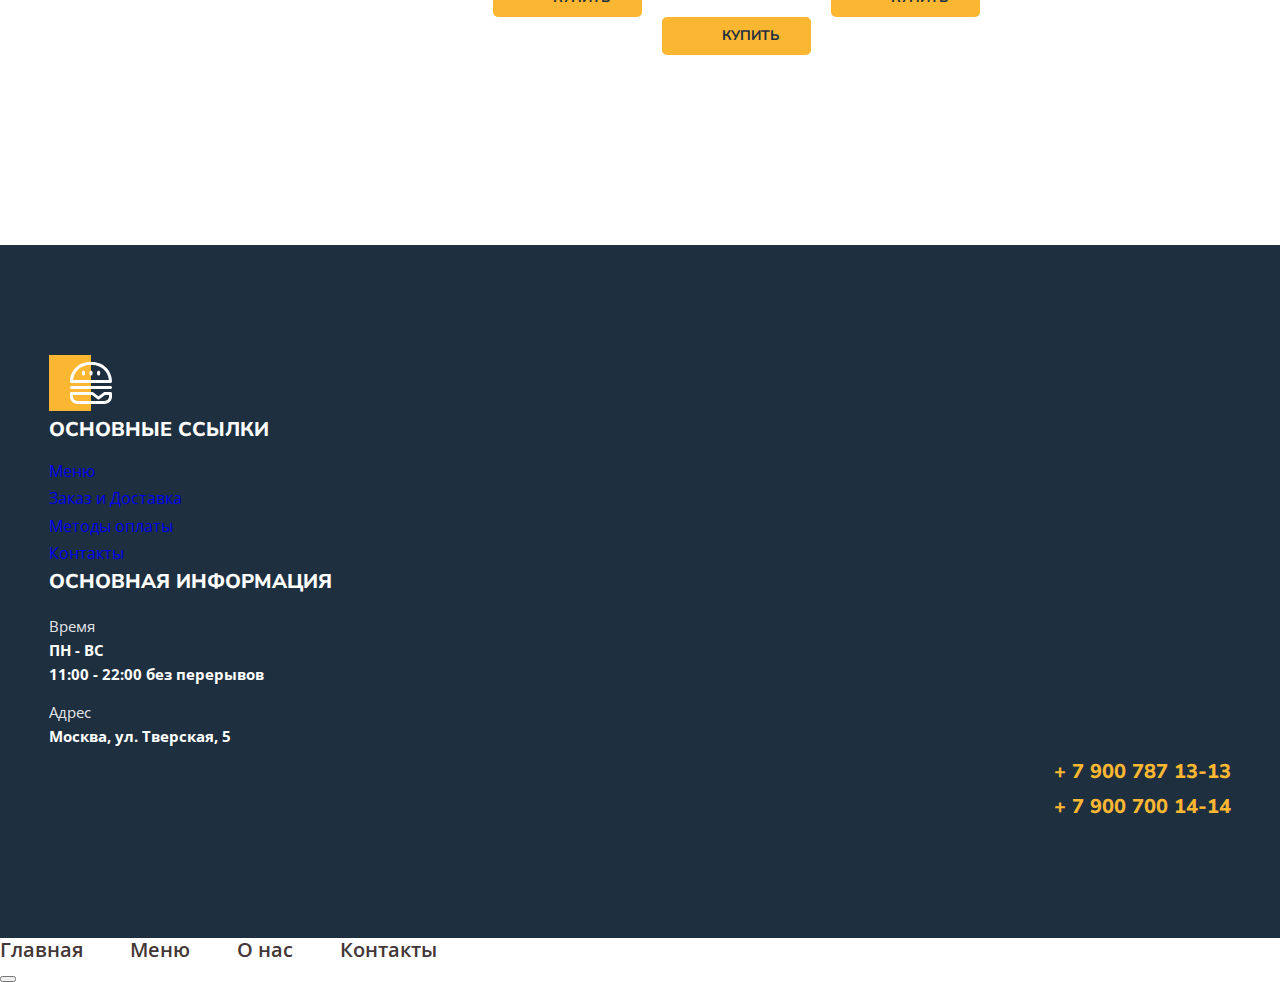
==== commit d1458ba2: "phones" ====
--- a/index.html
+++ b/index.html
@@ -15,9 +15,10 @@
    <header class="header" id="headerTop">
     <div class="container">
         <div class="header-wrapper">
+          <button class="burger-menu" onclick="openModal()" ></button>  
             <div class="logo">
                 <img src="images/logo.svg" alt="">
-            </div>
+                </div>
             <nav class="nav">
                     <a href="#" class="nav-link">Главная</a>
                     <a href="index.html" class="nav-link">Меню</a>
@@ -195,6 +196,15 @@
     </div>
   </footer>
   <a href="#headerTop" class="button-up hidden" id="btnUp">Наверх</a>
+  <div class="modal" id="modal">
+    <nav class="nav _modal">
+        <a href="#" class="nav-link">Главная</a>
+        <a href="index.html" class="nav-link">Меню</a>
+        <a href="#" class="nav-link">О нас</a>
+        <a href="contact.html" class="nav-link">Контакты</a>
+</nav> 
+<button class="modal-close" onclick="closeModal()"></button>
+  </div>
   <script src="scripts/script.js"></script>
 </body>
 </html>--- a/styles/main.css
+++ b/styles/main.css
@@ -38,9 +38,17 @@
     gap: 196px;
     padding-top: 26px;
     padding-bottom: 26px;
-
-    
  }
+.burger-menu {
+ display: none;  
+ width: 34px ;
+ height: 22px;
+ background-image: url(../images/Menu.svg);
+ background-repeat: no-repeat;
+ background-size: contain;
+ background-color: transparent;
+ border: none;
+}
  .logo {
     display: block;
     width: 176px;
@@ -616,3 +624,55 @@
    text-align: left;
 }
 }
+@media (max-wigth: 730px) {
+   .header-wrapper {
+      gap: 21px;
+      padding-top: 19px;
+      padding-bottom: 19px;
+   }
+  .nav {
+   display: none;
+  } 
+  .nav._modal {
+   display: flex;
+   flex-direction: column;
+  }
+  .nav-link::after {
+display: none;
+  }
+  .burger-menu {
+   display: block;  
+  }
+  .logo {
+   width: 166px;
+   height: 37px;
+   flex-grow: 1;
+  }
+  .modal {
+   width: 100%;
+   max-width: 500px;
+   background-color: #fff8dc; 
+   padding: 40px 15px;
+   position: absolute;
+   top: -400px;
+   left: 0;
+   right: 0;
+   margin: 0 auto;
+   box-sizing: border-box;
+   text-align: center;
+   transition: var(--tr);
+  }
+  .modal-close {
+   display: block;
+   width: 22px;
+   height: 22px;
+   background-image: url(../images/close.svg);
+   background-repeat: no-repeat;
+   background-size: contain;
+   background-color: transparent;
+   border: none;
+   position: absolute;
+   top: 20px;
+   right: 20px;
+  }
+}
